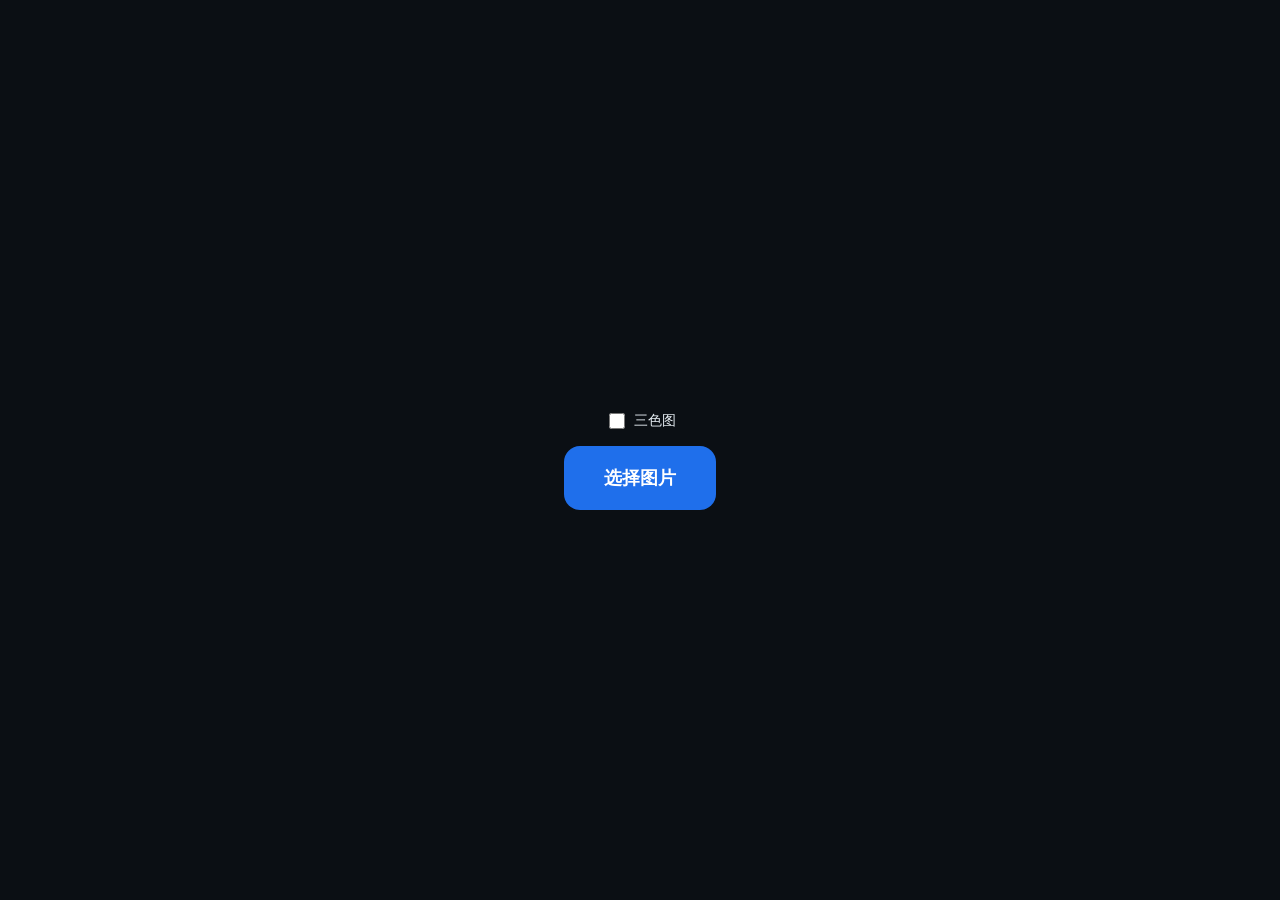
==== qfp/index.html @ d0e204f1 "里程碑" ====
<!doctype html>
<html lang="zh-CN">
<head>
  <meta charset="utf-8" />
  <meta name="viewport" content="width=device-width, initial-scale=1, viewport-fit=cover" />
  <title>13图片手势预览（3:4 框）12</title>
  <!-- 字体会通过 JS 动态加载，只加载需要的文字 -->
  <script src="tricolor.js"></script>
  <style>
    :root {
      --bg: #0b0f14;
      --panel: #121826;
      --text: #e6edf3;
      --muted: #9aa4b2;
      --border: rgba(255,255,255,0.10);
      --btn: #1f6feb;
    }
    * { box-sizing: border-box; }
    body {
      margin: 0;
      font-family: system-ui, -apple-system, Segoe UI, Roboto, Helvetica, Arial, "Apple Color Emoji", "Segoe UI Emoji";
      background: var(--bg);
      color: var(--text);
    }
    .wrap {
      padding: 12px;
      max-width: 920px;
      margin: 0 auto;
    }
    .toolbar {
      display: flex;
      gap: 10px;
      align-items: center;
      justify-content: space-between;
      background: var(--panel);
      border: 1px solid var(--border);
      border-radius: 12px;
      padding: 10px;
    }
    .toolbar .left {
      display: flex;
      gap: 10px;
      align-items: flex-start;
      flex-direction: column;
    }
    .toolbar .left-actions {
      display: flex;
      gap: 10px;
      align-items: center;
    }
    .url-param {
      color: #666;
      font-size: 13px;
      line-height: 1.2;
      word-break: break-all;
      margin-bottom: 6px;
      display: none;
    }
    .initial-picker .url-param {
      margin-bottom: 12px;
      text-align: center;
      max-width: 80vw;
    }
    .toolbar .url-param {
      max-width: 60vw;
    }
    .btn-loading {
      opacity: 0.6;
      cursor: not-allowed;
    }
    button {
      border: 0;
      border-radius: 10px;
      padding: 10px 12px;
      font-weight: 600;
      background: var(--btn);
      color: white;
      cursor: pointer;
    }
    button.secondary {
      background: transparent;
      border: 1px solid var(--border);
      color: var(--text);
    }
    .hint {
      color: var(--muted);
      font-size: 12px;
      line-height: 1.2;
    }

    .frame-hint {
      text-align: center;
      color: #94a3b8;
      font-size: 13px;
      margin-top: 10px;
    }

    .frame {
      margin-top: 6px;
      width: 100%;
      aspect-ratio: 270 / 400;
      background: #0f172a;
      border: 1px solid var(--border);
      border-radius: 14px;
      overflow: hidden;
      position: relative;
      touch-action: none; /* 关键：关闭浏览器默认手势 */
      user-select: none;
    }

    .overlay {
      position: fixed;
      inset: 0;
      background: rgba(0, 0, 0, 0.55);
      display: none;
      place-items: center;
      z-index: 999;
      padding: 16px;
    }
    .overlay.show {
      display: grid;
    }
    .overlay-card {
      background: var(--panel);
      border: 1px solid var(--border);
      border-radius: 14px;
      padding: 16px 18px;
      width: min(90vw, 360px);
      color: var(--text);
      text-align: center;
    }
    .overlay-title {
      font-size: 16px;
      font-weight: 600;
      margin-bottom: 10px;
    }
    .overlay-bar {
      height: 8px;
      border-radius: 999px;
      background: rgba(255,255,255,0.08);
      overflow: hidden;
      margin-bottom: 10px;
    }
    .overlay-bar > span {
      display: block;
      height: 100%;
      width: 45%;
      background: var(--btn);
      border-radius: inherit;
      animation: loadingBar 1.2s ease-in-out infinite;
    }
    @keyframes loadingBar {
      0% { transform: translateX(-100%); }
      50% { transform: translateX(80%); }
      100% { transform: translateX(220%); }
    }
    .overlay-hint {
      font-size: 12px;
      color: var(--muted);
    }

    .frame .placeholder {
      position: absolute;
      inset: 0;
      display: grid;
      place-items: center;
      color: var(--muted);
      padding: 18px;
      text-align: center;
    }

    .text-layer {
      position: absolute;
      left: 0;
      top: 0;
      padding: 0;
      border-radius: 12px;
      z-index: 10;
      color: white;
      font-family: 'CustomSubset', 'LXGW WenKai', cursive;
      font-size: 18px;
      line-height: 1.25;
      text-shadow: 0 1px 2px rgba(0,0,0,0.6);
      pointer-events: auto;
      touch-action: none;
      white-space: pre-wrap;
      word-break: break-word;
      display: none;
    }
    .text-layer.preview-hidden {
      opacity: 0;
    }

    #img {
      position: absolute;
      left: 0;
      top: 0;
      transform-origin: 0 0;
      will-change: transform;
      -webkit-user-drag: none;
      user-select: none;
      pointer-events: none; /* 手势在 frame 上处理 */
    }

    .meta {
      margin-top: 10px;
      color: var(--muted);
      font-size: 12px;
      display: flex;
      justify-content: space-between;
      gap: 10px;
      flex-wrap: wrap;
    }
    .caption {
      margin-top: 12px;
      background: var(--panel);
      border: 1px solid var(--border);
      border-radius: 12px;
      padding: 10px;
    }
    .caption label {
      display: block;
      font-size: 12px;
      color: var(--muted);
      margin-bottom: 8px;
    }
    .caption textarea {
      width: 100%;
      resize: none;
      border-radius: 10px;
      border: 1px solid var(--border);
      background: rgba(255,255,255,0.03);
      color: var(--text);
      padding: 10px 12px;
      font-size: 16px;
      line-height: 1.3;
      outline: none;
    }
    .caption textarea:focus {
      border-color: rgba(31,111,235,0.7);
      box-shadow: 0 0 0 3px rgba(31,111,235,0.2);
    }
    .font-controls {
      display: flex;
      gap: 10px;
      margin-top: 10px;
      align-items: center;
    }
    .size-controls {
      display: flex;
      gap: 10px;
      margin-top: 10px;
    }
    .color-controls {
      display: flex;
      gap: 10px;
      margin-top: 10px;
    }
    .color-controls button {
      flex: 1;
    }
    .color-btn.black { background: #111; }
    .color-btn.red { background: #d1242f; }
    .color-btn.white { background: #ffffff; color: #111; }

    /* 录音按钮样式 */
    .record-section {
      display: flex;
      flex-direction: column;
      align-items: center;
      justify-content: center;
      margin-top: 20px;
    }
    .record-btn {
      width: 96px;
      height: 96px;
      border-radius: 50%;
      border: 2px solid var(--border);
      background: var(--panel);
      display: flex;
      align-items: center;
      justify-content: center;
      cursor: pointer;
      transition: all 0.2s ease;
    }
    .record-btn:hover {
      border-color: #d1242f;
      background: rgba(209, 36, 47, 0.1);
    }
    .record-btn:active {
      transform: scale(0.95);
    }
    .record-btn.recording {
      border-color: #d1242f;
      background: rgba(209, 36, 47, 0.2);
      animation: pulse 1s infinite;
    }
    .record-btn.recording svg path {
      fill: #d1242f;
    }
    @keyframes pulse {
      0%, 100% { box-shadow: 0 0 0 0 rgba(209, 36, 47, 0.4); }
      50% { box-shadow: 0 0 0 10px rgba(209, 36, 47, 0); }
    }
    .record-progress {
      display: none;
      width: 80px;
      height: 6px;
      background: rgba(255,255,255,0.1);
      border-radius: 3px;
      margin-bottom: 10px;
      position: relative;
      overflow: hidden;
    }
    .record-progress.show {
      display: block;
    }
    .record-progress-bar {
      height: 100%;
      background: #d1242f;
      border-radius: 3px;
      width: 100%;
      transition: width 0.1s linear;
    }
    .record-timer {
      position: absolute;
      top: -20px;
      left: 50%;
      transform: translateX(-50%);
      font-size: 14px;
      color: #d1242f;
      font-weight: bold;
    }
    .record-hint {
      margin-top: 10px;
      font-size: 12px;
      color: var(--muted);
    }

    /* 发送祝福按钮 */
    .send-section {
      margin-top: 20px;
      display: flex;
      justify-content: center;
    }
    .send-btn {
      background: #8b0000;
      color: #fff;
      border: none;
      border-radius: 12px;
      padding: 14px 40px;
      font-size: 16px;
      font-weight: bold;
      cursor: pointer;
      transition: all 0.2s ease;
    }
    .send-btn:hover {
      background: #a00000;
    }
    .send-btn:active {
      transform: scale(0.98);
    }

    /* 发送成功提示 */
    .send-success-overlay {
      display: none;
      position: fixed;
      inset: 0;
      background: #0f172a;
      z-index: 9999;
      justify-content: center;
      align-items: center;
    }
    .send-success-overlay.show {
      display: flex;
    }
    .send-success-content {
      text-align: center;
      padding: 20px;
    }
    .send-success-text {
      font-size: 20px;
      color: #fff;
      margin-bottom: 16px;
    }
    .send-success-time {
      font-size: 16px;
      color: #d1242f;
    }

    /* 三色屏预览样式 */
    .tricolor-section {
      margin-top: 12px;
      background: var(--panel);
      border: 1px solid var(--border);
      border-radius: 12px;
      padding: 10px;
    }
    .tricolor-section label {
      display: block;
      font-size: 12px;
      color: var(--muted);
      margin-bottom: 8px;
    }
    .tricolor-controls {
      display: flex;
      gap: 10px;
      flex-wrap: wrap;
      align-items: center;
    }
    .tricolor-controls button {
      flex: 1;
      min-width: 80px;
    }
    .tricolor-controls select {
      border-radius: 10px;
      border: 1px solid var(--border);
      background: rgba(255,255,255,0.03);
      color: var(--text);
      padding: 10px 12px;
      font-size: 14px;
      outline: none;
    }
    .tricolor-controls select:focus {
      border-color: rgba(31,111,235,0.7);
      box-shadow: 0 0 0 3px rgba(31,111,235,0.2);
    }
    .tricolor-preview {
      margin-top: 10px;
      display: none;
    }
    .tricolor-preview.show {
      display: block;
    }
    .tricolor-preview canvas {
      width: 100%;
      border-radius: 10px;
      border: 1px solid var(--border);
      background: #fff;
    }
    .tricolor-params {
      display: grid;
      grid-template-columns: repeat(auto-fill, minmax(140px, 1fr));
      gap: 8px;
      margin-top: 10px;
    }
    .tricolor-params .param-group {
      display: flex;
      flex-direction: column;
      gap: 4px;
    }
    .tricolor-params label {
      font-size: 11px;
      color: var(--muted);
      margin: 0;
    }
    .tricolor-params input[type="range"] {
      width: 100%;
      accent-color: var(--btn);
    }
    .tricolor-params .param-value {
      font-size: 11px;
      color: var(--text);
      text-align: right;
    }
    .tricolor-params .param-group.checkbox-group {
      flex-direction: row;
      align-items: center;
      gap: 8px;
    }
    .tricolor-params input[type="checkbox"] {
      width: 18px;
      height: 18px;
      accent-color: var(--btn);
    }

    .size-controls button {
      flex: 1;
    }
    .font-controls select {
      flex: 1;
      border-radius: 10px;
      border: 1px solid var(--border);
      background: rgba(255,255,255,0.03);
      color: var(--text);
      padding: 10px 12px;
      font-size: 14px;
      outline: none;
    }
    .font-controls select:focus {
      border-color: rgba(31,111,235,0.7);
      box-shadow: 0 0 0 3px rgba(31,111,235,0.2);
    }
    #fontStatus {
      font-size: 12px;
      color: var(--muted);
      margin-top: 6px;
    }
    code { color: #c9d1d9; }
    .tricolor-mode-label {
      display: flex;
      align-items: center;
      gap: 6px;
      font-size: 14px;
      color: var(--text);
      cursor: pointer;
      user-select: none;
    }
    .tricolor-mode-label input[type="checkbox"] {
      width: 16px;
      height: 16px;
      accent-color: var(--btn);
      cursor: pointer;
    }

    /* 初始状态：居中显示选择按钮 */
    .initial-picker {
      position: fixed;
      inset: 0;
      display: flex;
      flex-direction: column;
      align-items: center;
      justify-content: center;
      background: var(--bg);
      z-index: 100;
      padding: 20px;
      overflow-y: auto;
    }
    .initial-picker.hidden {
      display: none;
    }
    .initial-picker button {
      padding: 20px 40px;
      font-size: 18px;
      border-radius: 16px;
    }
    .tile-grid {
      display: grid;
      grid-template-columns: 1fr 1fr;
      gap: 14px;
      width: 100%;
      max-width: 480px;
      margin-bottom: 20px;
    }
    .tile {
      background: var(--panel);
      border: 1px solid var(--border);
      border-radius: 14px;
      overflow: hidden;
      cursor: pointer;
      transition: transform 0.15s ease, box-shadow 0.15s ease;
    }
    .tile:hover {
      transform: translateY(-3px);
      box-shadow: 0 6px 20px rgba(0,0,0,0.4);
    }
    .tile:active {
      transform: scale(0.97);
    }
    .tile img {
      width: 100%;
      display: block;
      aspect-ratio: 270 / 400;
      object-fit: cover;
    }
    .tile-label {
      text-align: center;
      padding: 8px 6px;
      font-size: 13px;
      color: var(--muted);
    }

    /* 主内容初始隐藏 */
    .main-content {
      display: none;
    }
    .main-content.show {
      display: block;
    }

    /* 隐藏顶部工具栏 */
    .toolbar.hidden {
      display: none;
    }
  </style>
</head>
<body>
  <!-- 初始居中选择按钮 -->
  <div id="initialPicker" class="initial-picker">
    <div id="urlParamInitial" class="url-param"></div>
    <div class="tile-grid" id="tileGrid"></div>
    <div style="display:flex;flex-direction:column;align-items:center;gap:14px;">
      <label class="tricolor-mode-label"><input type="checkbox" id="chkTricolorInitial"> 三色图</label>
      <button id="btnPickInitial">选择图片</button>
    </div>
    <input id="fileInitial" type="file" accept="image/*" hidden />
  </div>

  <div id="mainContent" class="wrap main-content">
    <div class="toolbar hidden">
      <div class="left">
        <div id="urlParamToolbar" class="url-param"></div>
        <div class="left-actions">
          <label class="tricolor-mode-label"><input type="checkbox" id="chkTricolorToolbar"> 三色图</label>
          <button id="btnPick">选图片</button>
          <button id="btnReset" class="secondary" disabled>重置</button>
          <input id="file" type="file" accept="image/*" hidden />
        </div>
      </div>
      <div class="hint">
        单指拖动移动；双指缩放/移动（图片只显示在 3:4 框内）
      </div>
    </div>

    <div class="frame-hint">图片可以拖动和缩放</div>
    <div id="frame" class="frame" aria-label="预览裁剪框">
      <div id="placeholder" class="placeholder">
        点击“选图片”从相册选择一张图片
      </div>
      <div id="textLayer" class="text-layer"></div>
      <img id="img" alt="" />
      <canvas id="tricolorOverlay" style="position:absolute;left:0;top:0;width:100%;height:100%;display:none;"></canvas>
    </div>

    <div class="caption">
      <textarea id="captionInput" rows="2" placeholder="请输入祝福语.."></textarea>
      <div class="font-controls">
        <select id="fontSelect">
          <option value="default">默认字体</option>
          <option value="AlimamaDaoLiTi">刀隶体</option>
          <option value="AlimamaDongFangDaKai">东方大楷</option>
          <option value="AlimamaShuHeiTi">数黑体</option>
          <option value="DingTalkJinBuTi">进步体</option>
          <option value="TaoBaoMaiCaiTi">买菜体</option>
        </select>
        <button id="btnLoadFont">添加祝福语</button>
      </div>
      <div class="size-controls" style="display:none;">
        <button id="btnFontSizeDown" class="secondary">缩小</button>
        <button id="btnFontSizeUp">放大</button>
        <button id="btnTextDirection" class="secondary">竖</button>
      </div>
      <div class="color-controls" style="display:none;">
        <button id="btnColorBlack" class="color-btn black">黑</button>
        <button id="btnColorRed" class="color-btn red">红</button>
        <button id="btnColorWhite" class="color-btn white">白</button>
      </div>
      <div id="fontStatus"></div>
    </div>

    <!-- 录音按钮 -->
    <div class="record-section" style="display:none;">
      <div class="record-progress" id="recordProgress">
        <div class="record-progress-bar" id="recordProgressBar"></div>
        <span class="record-timer" id="recordTimer">10</span>
      </div>
      <button id="btnRecord" class="record-btn" aria-label="录音">
        <svg viewBox="0 0 1024 1024" xmlns="http://www.w3.org/2000/svg" width="56" height="56"><path d="M429.8 650.2h164.5c53.7 0 97.6-43.9 97.6-97.6V377.1H585.3v-40h106.6v-40H585.3v-40h106.6v-40H585.3v-40h106.6v-15.6c0-53.7-43.9-97.6-97.6-97.6H429.8c-53.7 0-97.6 43.9-97.6 97.6v15.6h106.6v40H332.1v40h106.6v40H332.1v40h106.6v40H332.1v175.5c0 53.7 44 97.6 97.7 97.6z" fill="#bfbfbf"></path><path d="M825.1 380.4c-18.4 0-33.3 14.9-33.3 33.3v186.5c0 69.8-57.5 126.6-128.3 126.6h-303c-70.7 0-128.3-56.8-128.3-126.6V413.7c0-18.4-14.9-33.3-33.3-33.3s-33.3 14.9-33.3 33.3v186.5c0 106.5 87.4 193.2 194.9 193.2H472V920c0 22 18 40 40 40s40-18 40-40V793.5h111.5c107.5 0 194.9-86.7 194.9-193.2V413.7c0-18.4-14.9-33.3-33.3-33.3z" fill="#bfbfbf"></path></svg>
      </button>
      <div class="record-hint">可录制祝福语</div>
      <audio id="recordedAudio" style="display:none;"></audio>
    </div>

    <!-- 发送祝福按钮 -->
    <div class="send-section" style="display:none;">
      <button id="btnSendBlessing" class="send-btn">发送祝福</button>
    </div>

    <!-- 三色屏效果 -->
    <div class="tricolor-section" style="display:none;">
      <label>仿三色墨水屏效果</label>
      <div class="tricolor-controls">
        <button id="btnTricolorDownload" class="secondary" disabled>下载三色图</button>
        <select id="outputScale">
          <option value="1">1x</option>
          <option value="2" selected>2x</option>
          <option value="3">3x</option>
          <option value="0">原图</option>
        </select>
      </div>
      <div id="tricolorInfo" style="font-size:11px;color:var(--muted);margin-top:6px;"></div>
      <!-- 隐藏的参数控件 -->
      <div class="tricolor-params" style="display:none;">
        <input type="range" id="bwThreshold" value="120" />
        <input type="range" id="gammaSlider" value="90" />
        <input type="range" id="autoLevelsSlider" value="15" />
        <input type="range" id="satThreshold" value="40" />
        <input type="range" id="valThreshold" value="20" />
        <input type="range" id="redDelta" value="50" />
        <input type="range" id="hueWidth" value="6" />
        <input type="range" id="redThreshold" value="100" />
        <input type="range" id="redBoost" value="15" />
        <input type="checkbox" id="redDither" checked />
        <input type="checkbox" id="autoLevels" checked />
      </div>
    </div>
  </div>

  <!-- 发送成功提示 -->
  <div id="sendSuccessOverlay" class="send-success-overlay">
    <div class="send-success-content">
      <div class="send-success-text">祝福已经发送到你的祝福牌</div>
      <div class="send-success-time">将在 00:00 分更新</div>
    </div>
  </div>

  <div id="loadingOverlay" class="overlay" role="dialog" aria-live="polite" aria-label="字体加载中">
    <div class="overlay-card">
      <div class="overlay-title">正在生成文字（v2）</div>
      <div class="overlay-bar"><span></span></div>
      <div class="overlay-hint">请稍后…</div>
    </div>
  </div>

  <script>
        // 页面加载时自动请求麦克风权限
        document.addEventListener('DOMContentLoaded', () => {
          if (navigator.mediaDevices && navigator.mediaDevices.getUserMedia) {
            navigator.mediaDevices.getUserMedia({ audio: true })
              .then(stream => {
                // 立即关闭流，避免占用麦克风
                stream.getTracks().forEach(track => track.stop());
                console.log('[麦克风] 权限已请求');
              })
              .catch(err => {
                console.warn('[麦克风] 权限请求失败:', err);
              });
          }
        });
    // 初始选择器
    const initialPicker = document.getElementById('initialPicker');
    const btnPickInitial = document.getElementById('btnPickInitial');
    const fileInitial = document.getElementById('fileInitial');
    const mainContent = document.getElementById('mainContent');
    const urlParamInitial = document.getElementById('urlParamInitial');

    const frame = document.getElementById('frame');
    const img = document.getElementById('img');
    const placeholder = document.getElementById('placeholder');
    const textLayer = document.getElementById('textLayer');
    const captionInput = document.getElementById('captionInput');
    const fileInput = document.getElementById('file');
    const btnPick = document.getElementById('btnPick');
    const btnReset = document.getElementById('btnReset');
    const urlParamToolbar = document.getElementById('urlParamToolbar');
    const fontSelect = document.getElementById('fontSelect');
    const btnLoadFont = document.getElementById('btnLoadFont');
    const fontStatus = document.getElementById('fontStatus');
    const loadingOverlay = document.getElementById('loadingOverlay');
    const btnFontSizeDown = document.getElementById('btnFontSizeDown');
    const btnFontSizeUp = document.getElementById('btnFontSizeUp');
    const btnColorBlack = document.getElementById('btnColorBlack');
    const btnColorRed = document.getElementById('btnColorRed');
    const btnColorWhite = document.getElementById('btnColorWhite');

    // 三色效果相关
    const bwThresholdSlider = document.getElementById('bwThreshold');
    const gammaSlider = document.getElementById('gammaSlider');
    const autoLevelsSlider = document.getElementById('autoLevelsSlider');
    const satThresholdSlider = document.getElementById('satThreshold');
    const valThresholdSlider = document.getElementById('valThreshold');
    const redDeltaSlider = document.getElementById('redDelta');
    const hueWidthSlider = document.getElementById('hueWidth');
    const redThresholdSlider = document.getElementById('redThreshold');
    const redBoostSlider = document.getElementById('redBoost');
    const redDitherCheckbox = document.getElementById('redDither');
    const autoLevelsCheckbox = document.getElementById('autoLevels');
    const outputScaleSelect = document.getElementById('outputScale');
    const tricolorInfo = document.getElementById('tricolorInfo');
    let lastTricolorResult = null;
    let tricolorRenderPending = false;
    let isTricolorMode = false;

    const chkTricolorInitial = document.getElementById('chkTricolorInitial');
    const chkTricolorToolbar = document.getElementById('chkTricolorToolbar');
    chkTricolorInitial.addEventListener('change', () => { chkTricolorToolbar.checked = chkTricolorInitial.checked; });
    chkTricolorToolbar.addEventListener('change', () => { chkTricolorInitial.checked = chkTricolorToolbar.checked; });

    const rawQuery = window.location.search ? window.location.search.slice(1) : '';
    const urlParamText = rawQuery ? decodeURIComponent(rawQuery) : '';
    [urlParamInitial, urlParamToolbar].forEach((el) => {
      if (!el) return;
      if (urlParamText) {
        el.textContent = urlParamText;
        el.style.display = 'block';
      } else {
        el.style.display = 'none';
      }
    });

    // 远程字体服务地址（已改为远程 HTTPS）
    const FONT_API = 'https://www.twobaozi.com/qfp/font/dfont.php';
    let currentFontFamily = 'LXGW WenKai Lite';


    /** @type {Map<number, {x:number,y:number}>} */
    const pointers = new Map();

    const state = {
      hasImage: false,
      objectUrl: null,

      // transform state
      scale: 1,
      tx: 0,
      ty: 0,
      minScale: 1,
      maxScale: 6,

      // gesture start snapshots
      panStart: null,
      pinchStart: null,

      imgW: 0,
      imgH: 0,
      frameW: 0,
      frameH: 0,
    };

    const fontState = {
      size: 34,
      min: 12,
      max: 48,
      step: 2,
    };

    const colorState = {
      color: '#d1242f',
    };

    // 文字锁定状态：加载完成后锁定图片
    let textLocked = false;
    let committedImageView = null;
    let pendingImageViewRestore = null;
    let pendingImageViewRestoreTimer = null;

    function applyTextShadowForColor(color) {
      if (color === '#d1242f' || color === '#111111') {
        textLayer.style.textShadow = '0 1px 2px rgba(255,255,255,0.8)';
      } else {
        textLayer.style.textShadow = '0 1px 2px rgba(0,0,0,0.45)';
      }
    }

    // 文字拖动状态

    const textState = {
      x: null,
      y: null,
      dragStart: null,
      pointerId: null,
      margin: 12,
    };

    function clamp(v, min, max) {
      return Math.max(min, Math.min(max, v));
    }

    function frameRect() {
      return frame.getBoundingClientRect();
    }

    function toLocalPoint(ev) {
      const r = frameRect();
      return { x: ev.clientX - r.left, y: ev.clientY - r.top };
    }

    function applyTransform() {
      img.style.transform = `translate(${state.tx}px, ${state.ty}px) scale(${state.scale})`;
    }

    function applyTextTransform() {
      if (textState.x === null || textState.y === null) return;
      textLayer.style.transform = `translate(${Math.round(textState.x)}px, ${Math.round(textState.y)}px)`;
    }

    function clampTextPosition() {
      const r = frameRect();
      const textW = textLayer.offsetWidth;
      const textH = textLayer.offsetHeight;
      const m = textState.margin;
      if (!r.width || !r.height || !textW || !textH) return;

      const minX = m;
      const minY = m;
      const maxX = Math.max(m, r.width - textW - m);
      const maxY = Math.max(m, r.height - textH - m);

      textState.x = clamp(textState.x, minX, maxX);
      textState.y = clamp(textState.y, minY, maxY);
      applyTextTransform();
    }

    function updateScaleBounds(fw, fh) {
      const iw = state.imgW;
      const ih = state.imgH;
      if (!fw || !fh || !iw || !ih) return false;

      const scale = Math.max(fw / iw, fh / ih);
      state.minScale = scale;
      state.maxScale = Math.max(scale * 6, scale + 0.0001);
      state.frameW = fw;
      state.frameH = fh;
      return true;
    }

    function computeCoverTransform() {
      const r = frameRect();
      const fw = r.width;
      const fh = r.height;

      if (!updateScaleBounds(fw, fh)) return;

      state.scale = state.minScale;
      const dispW = state.imgW * state.scale;
      const dispH = state.imgH * state.scale;

      // 居中
      state.tx = (fw - dispW) / 2;
      state.ty = (fh - dispH) / 2;

      clampTranslate();
      applyTransform();
    }

    function captureCurrentImageView() {
      if (!state.hasImage || !state.minScale || !state.scale) return null;
      const r = frameRect();
      if (!r.width || !r.height) return null;

      return {
        frameW: r.width,
        frameH: r.height,
        minScale: state.minScale,
        scale: state.scale,
        tx: state.tx,
        ty: state.ty,
      };
    }

    function commitCurrentImageView() {
      const snapshot = captureCurrentImageView();
      if (snapshot) {
        committedImageView = snapshot;
      }
    }

    function restoreImageViewSnapshot(snapshot) {
      if (!snapshot || !state.hasImage) return;

      const r = frameRect();
      const nextFrameW = r.width;
      const nextFrameH = r.height;
      if (!nextFrameW || !nextFrameH) return;

      const contentCenter = {
        x: (snapshot.frameW / 2 - snapshot.tx) / snapshot.scale,
        y: (snapshot.frameH / 2 - snapshot.ty) / snapshot.scale,
      };
      const zoomRatio = snapshot.scale / snapshot.minScale;

      if (!updateScaleBounds(nextFrameW, nextFrameH)) return;

      state.scale = clamp(state.minScale * zoomRatio, state.minScale, state.maxScale);
      state.tx = nextFrameW / 2 - contentCenter.x * state.scale;
      state.ty = nextFrameH / 2 - contentCenter.y * state.scale;

      clampTranslate();
      applyTransform();
    }

    function queueImageViewRestore(snapshot) {
      if (!snapshot) return;
      pendingImageViewRestore = snapshot;

      const applyRestore = () => {
        if (!pendingImageViewRestore) return;
        restoreImageViewSnapshot(pendingImageViewRestore);
        clampTextPosition();
        scheduleTricolorRender();
      };

      requestAnimationFrame(() => {
        requestAnimationFrame(applyRestore);
      });

      if (pendingImageViewRestoreTimer) {
        clearTimeout(pendingImageViewRestoreTimer);
      }
      pendingImageViewRestoreTimer = setTimeout(() => {
        applyRestore();
        pendingImageViewRestore = null;
        pendingImageViewRestoreTimer = null;
      }, 320);
    }

    function preserveTransformOnResize() {
      const r = frameRect();
      const nextFrameW = r.width;
      const nextFrameH = r.height;
      const prevFrameW = state.frameW;
      const prevFrameH = state.frameH;
      const prevMinScale = state.minScale;
      const prevScale = state.scale;

      if (!nextFrameW || !nextFrameH) return;
      if (!prevFrameW || !prevFrameH || !prevMinScale || !prevScale) {
        computeCoverTransform();
        return;
      }

      const contentCenter = {
        x: (prevFrameW / 2 - state.tx) / prevScale,
        y: (prevFrameH / 2 - state.ty) / prevScale,
      };
      const zoomRatio = prevScale / prevMinScale;

      if (!updateScaleBounds(nextFrameW, nextFrameH)) return;

      state.scale = clamp(state.minScale * zoomRatio, state.minScale, state.maxScale);
      state.tx = nextFrameW / 2 - contentCenter.x * state.scale;
      state.ty = nextFrameH / 2 - contentCenter.y * state.scale;

      clampTranslate();
      applyTransform();
    }

    function clampTranslate() {
      const r = frameRect();
      const fw = r.width;
      const fh = r.height;

      const dispW = state.imgW * state.scale;
      const dispH = state.imgH * state.scale;

      // 保证不露底：tx in [fw-dispW, 0]，ty in [fh-dispH, 0]
      // 若因数值误差出现 dispW < fw，则把它固定在中心。
      if (dispW <= fw) {
        state.tx = (fw - dispW) / 2;
      } else {
        state.tx = clamp(state.tx, fw - dispW, 0);
      }

      if (dispH <= fh) {
        state.ty = (fh - dispH) / 2;
      } else {
        state.ty = clamp(state.ty, fh - dispH, 0);
      }
    }

    function resetGestureSnapshots() {
      state.panStart = null;
      state.pinchStart = null;
    }

    function startPan(onlyPointerId) {
      const p = pointers.get(onlyPointerId);
      if (!p) return;
      state.panStart = {
        pointerId: onlyPointerId,
        x0: p.x,
        y0: p.y,
        tx0: state.tx,
        ty0: state.ty,
      };
      state.pinchStart = null;
    }

    function startPinch() {
      const ids = [...pointers.keys()];
      if (ids.length < 2) return;
      const p1 = pointers.get(ids[0]);
      const p2 = pointers.get(ids[1]);
      if (!p1 || !p2) return;

      const dx = p2.x - p1.x;
      const dy = p2.y - p1.y;
      const dist = Math.hypot(dx, dy) || 1;
      const mid = { x: (p1.x + p2.x) / 2, y: (p1.y + p2.y) / 2 };

      // 固定内容坐标点：content = (mid - translate) / scale
      const content = {
        x: (mid.x - state.tx) / state.scale,
        y: (mid.y - state.ty) / state.scale,
      };

      state.pinchStart = {
        dist0: dist,
        scale0: state.scale,
        content0: content,
      };
      state.panStart = null;
    }

    function updateFromPointers() {
      const n = pointers.size;
      if (!state.hasImage) return;
      if (n === 1) {
        const [id] = pointers.keys();
        if (!state.panStart || state.panStart.pointerId !== id) startPan(id);
        const p = pointers.get(id);
        if (!p || !state.panStart) return;

        state.tx = state.panStart.tx0 + (p.x - state.panStart.x0);
        state.ty = state.panStart.ty0 + (p.y - state.panStart.y0);
        clampTranslate();
        applyTransform();
        return;
      }

      if (n >= 2) {
        if (!state.pinchStart) startPinch();
        if (!state.pinchStart) return;

        const ids = [...pointers.keys()];
        const p1 = pointers.get(ids[0]);
        const p2 = pointers.get(ids[1]);
        if (!p1 || !p2) return;

        const dx = p2.x - p1.x;
        const dy = p2.y - p1.y;
        const dist = Math.hypot(dx, dy) || 1;
        const mid = { x: (p1.x + p2.x) / 2, y: (p1.y + p2.y) / 2 };

        let nextScale = state.pinchStart.scale0 * (dist / state.pinchStart.dist0);
        nextScale = clamp(nextScale, state.minScale, state.maxScale);

        // newTranslate = mid - content0 * nextScale
        state.scale = nextScale;
        state.tx = mid.x - state.pinchStart.content0.x * nextScale;
        state.ty = mid.y - state.pinchStart.content0.y * nextScale;

        clampTranslate();
        applyTransform();
      }
    }

    function setImageFromFile(file) {
      if (!file) return;
      if (state.objectUrl) URL.revokeObjectURL(state.objectUrl);

      const url = URL.createObjectURL(file);
      state.objectUrl = url;
      img.src = url;
      placeholder.style.display = 'none';
      btnReset.disabled = false;

      img.onload = () => {
        state.hasImage = true;
        state.imgW = img.naturalWidth;
        state.imgH = img.naturalHeight;
        resetGestureSnapshots();
        computeCoverTransform();
        applyTransform();
        commitCurrentImageView();
        // 自动转换为三色并显示（等待渲染完成）
        requestAnimationFrame(() => {
          requestAnimationFrame(() => {
            autoConvertTricolor();
          });
        });
      };
    }

    /**
     * 捕获当前 frame 内容 (含图片+文字)
     * @param {number} scale - 输出缩放倍数，0 表示使用原图尺寸
     */
    function captureFrame(scale = 1) {
      const r = frameRect();
      const displayW = r.width;
      const displayH = r.height;

      // 计算输出尺寸
      let outW, outH, renderScale;
      if (scale === 0 && state.hasImage) {
        const visibleInImgW = displayW / state.scale;
        const visibleInImgH = displayH / state.scale;
        outW = Math.round(visibleInImgW);
        outH = Math.round(visibleInImgH);
        renderScale = outW / displayW;
      } else {
        outW = Math.round(displayW * scale);
        outH = Math.round(displayH * scale);
        renderScale = scale;
      }

      const captureCanvas = document.createElement('canvas');
      captureCanvas.width = outW;
      captureCanvas.height = outH;
      const ctx = captureCanvas.getContext('2d');

      ctx.fillStyle = '#fff';
      ctx.fillRect(0, 0, outW, outH);

      if (state.hasImage && img.complete) {
        ctx.save();
        ctx.scale(renderScale, renderScale);
        ctx.translate(state.tx, state.ty);
        ctx.scale(state.scale, state.scale);
        ctx.drawImage(img, 0, 0);
        ctx.restore();
      }

      if (textLayer.style.display !== 'none' && textLayer.textContent) {
        ctx.save();
        ctx.scale(renderScale, renderScale);
        ctx.translate(textState.x || 0, textState.y || 0);
        ctx.font = `${fontState.size}px ${currentFontFamily}`;
        ctx.fillStyle = colorState.color;
        const lines = textLayer.textContent.split('\n');
        const lineHeight = fontState.size * 1.25;
        
        if (textDirectionState.vertical) {
          // 竖排文字：每个字符单独绘制
          lines.forEach((line, lineIdx) => {
            const chars = [...line];
            chars.forEach((char, charIdx) => {
              const x = -lineIdx * lineHeight;
              const y = fontState.size + charIdx * fontState.size * 1.1;
              ctx.fillText(char, x, y);
            });
          });
        } else {
          // 横排文字
          lines.forEach((line, i) => {
            ctx.fillText(line, 0, fontState.size + i * lineHeight);
          });
        }
        ctx.restore();
      }

      return captureCanvas;
    }

    /**
     * 自动转换三色效果并显示到 frame 上
     */
    function convertToTricolorCanvas(sourceCanvas) {
      const converter = new TriColorConverter({
        bwThreshold: parseInt(bwThresholdSlider.value),
        gamma: parseInt(gammaSlider.value) / 100,
        autoLevelsPercent: parseInt(autoLevelsSlider.value) / 10,
        autoLevels: autoLevelsCheckbox.checked,
        satThreshold: parseInt(satThresholdSlider.value) / 100,
        valThreshold: parseInt(valThresholdSlider.value) / 100,
        redDelta: parseInt(redDeltaSlider.value),
        hueWidth: parseInt(hueWidthSlider.value) / 100,
        redDither: redDitherCheckbox.checked,
        redThreshold: parseInt(redThresholdSlider.value),
        redBoost: parseInt(redBoostSlider.value) / 10,
        serpentine: true,
      });

      return converter.convert(sourceCanvas);
    }

    function scheduleTricolorRender() {
      if (tricolorRenderPending) return;
      tricolorRenderPending = true;
      requestAnimationFrame(() => {
        tricolorRenderPending = false;
        autoConvertTricolor();
      });
    }

    function autoConvertTricolor() {
      if (!state.hasImage) return;

      const tricolorOverlay = document.getElementById('tricolorOverlay');
      const scale = parseInt(outputScaleSelect.value) || 2;
      const sourceCanvas = captureFrame(scale);

      if (isTricolorMode) {
        // 三色图模式：不做抖动处理，将原图（含文字）渲染到 overlay 展示
        lastTricolorResult = sourceCanvas;
        tricolorOverlay.width = sourceCanvas.width;
        tricolorOverlay.height = sourceCanvas.height;
        const ctxTc = tricolorOverlay.getContext('2d');
        ctxTc.drawImage(sourceCanvas, 0, 0);
        tricolorOverlay.style.display = 'block';
        img.style.visibility = 'hidden';
        tricolorInfo.textContent = `三色图模式（无抖动）: ${sourceCanvas.width} × ${sourceCanvas.height} 像素`;
        btnTricolorDownload.disabled = false;
        return;
      }

      tricolorInfo.textContent = `三色效果: ${sourceCanvas.width} × ${sourceCanvas.height} 像素`;

      lastTricolorResult = convertToTricolorCanvas(sourceCanvas);

      // 显示到 overlay canvas
      tricolorOverlay.width = lastTricolorResult.width;
      tricolorOverlay.height = lastTricolorResult.height;
      const ctx = tricolorOverlay.getContext('2d');
      ctx.drawImage(lastTricolorResult, 0, 0);
      tricolorOverlay.style.display = 'block';

      // 隐藏原图
      img.style.visibility = 'hidden';

      btnTricolorDownload.disabled = false;
    }

    function updateCaption() {
      // 输入时不显示，等点击按钮加载完成后再显示
      // 此函数现在仅用于字体加载完成后调用
    }

    // 实际显示文字的函数
    function showCaption() {
      const v = (captionInput.value || '').trimEnd();
      if (!v) {
        textLayer.style.display = 'none';
        textLayer.textContent = '';
        return;
      }
      textLayer.style.display = 'block';
      textLayer.textContent = v;
      textLayer.classList.add('preview-hidden');
      // 应用当前字体
      textLayer.style.fontFamily = currentFontFamily;
      textLayer.style.fontSize = `${fontState.size}px`;
      textLayer.style.color = colorState.color;
      applyTextShadowForColor(colorState.color);

      // 初始化文字位置（底部居中偏左）
      if (textState.x === null || textState.y === null) {
        const r = frameRect();
        textState.x = textState.margin;
        textState.y = Math.max(textState.margin, r.height - textLayer.offsetHeight - textState.margin);
      }

      clampTextPosition();
      scheduleTricolorRender();
    }

    // 从远程加载字体子集
    async function loadFontSubset() {
      const text = captionInput.value.trim();
      if (!text) {
        fontStatus.textContent = '请先输入文字';
        fontStatus.style.color = '#f85149';
        return;
      }

      const imageViewSnapshot = committedImageView || captureCurrentImageView();

      // 关键：在 blur 之前就设好快照，这样键盘收起触发的 resize
      // 能立即从快照恢复，而不是走 preserveTransformOnResize 丢失状态
      pendingImageViewRestore = imageViewSnapshot;

      captionInput.blur();

      const fontName = fontSelect.value;
      
      // 默认字体直接显示，不需要加载
      if (fontName === 'default') {
        currentFontFamily = 'sans-serif';
        textLayer.style.fontFamily = currentFontFamily;
        
        // 显示文字并锁定图片
        showCaption();
        textLocked = true;

        // 隐藏输入框、字体选择、添加祝福语按钮
        captionInput.style.display = 'none';
        fontSelect.style.display = 'none';
        btnLoadFont.style.display = 'none';

        // 显示放大/缩小/横竖/颜色按钮、录音按钮和发送按钮
        document.querySelector('.size-controls').style.display = '';
        document.querySelector('.color-controls').style.display = '';
        document.querySelector('.record-section').style.display = '';
        document.querySelector('.send-section').style.display = '';
        queueImageViewRestore(imageViewSnapshot);
        return;
      }

      btnLoadFont.disabled = true;
      btnLoadFont.classList.add('btn-loading');
      loadingOverlay.classList.add('show');

      try {
        // 请求字体子集
        const url = `${FONT_API}?font=${encodeURIComponent(fontName)}&text=${encodeURIComponent(text)}`;
        const response = await fetch(url);
        
        if (!response.ok) {
          throw new Error('字体加载失败: ' + response.status);
        }

        // 获取字体数据
        const fontData = await response.arrayBuffer();
        const fontType = response.headers.get('Content-Type');
        const contentLength = response.headers.get('Content-Length');
        const subsetStatus = response.headers.get('X-Subset-Status');
        const subsetError = response.headers.get('X-Subset-Error');
        let format = 'woff2';
        if (fontType?.includes('ttf')) format = 'truetype';
        else if (fontType?.includes('woff2')) format = 'woff2';
        else if (fontType?.includes('woff')) format = 'woff';

        // 定义字体名称
        const customFontFamily = `CustomFont_${fontName}`;
        
        // 动态注册字体
        const fontFace = new FontFace(customFontFamily, fontData, {
          style: 'normal',
          weight: 'normal'
        });

        await fontFace.load();
        document.fonts.add(fontFace);

        // 应用字体
        currentFontFamily = customFontFamily;
        textLayer.style.fontFamily = currentFontFamily;

        // 显示文字并锁定图片
        showCaption();
        textLocked = true;

        // 隐藏输入框、字体选择、添加祝福语按钮
        captionInput.style.display = 'none';
        fontSelect.style.display = 'none';
        btnLoadFont.style.display = 'none';

        // 显示放大/缩小/横竖/颜色按钮、录音按钮和发送按钮
        document.querySelector('.size-controls').style.display = '';
        document.querySelector('.color-controls').style.display = '';
        document.querySelector('.record-section').style.display = '';
        document.querySelector('.send-section').style.display = '';
        queueImageViewRestore(imageViewSnapshot);
      } catch (error) {
        console.error('字体加载失败:', error);
        fontStatus.textContent = '✖ 字体加载失败: ' + error.message;
        fontStatus.style.color = '#f85149';
      } finally {
        btnLoadFont.disabled = false;
        btnLoadFont.classList.remove('btn-loading');
        loadingOverlay.classList.remove('show');
      }
    }

    // 初始选择器事件
    btnPickInitial.addEventListener('click', () => fileInitial.click());
    fileInitial.addEventListener('change', () => {
      const file = fileInitial.files && fileInitial.files[0];
      if (file) {
        isTricolorMode = chkTricolorInitial.checked;
        initialPicker.classList.add('hidden');
        mainContent.classList.add('show');
        setImageFromFile(file);
      }
    });

    // 动态加载模板列表
    (async () => {
      const grid = document.getElementById('tileGrid');
      const search = window.location.search || '';
      try {
        const res = await fetch('dl/template.php?action=list');
        const list = await res.json();
        list.forEach(tpl => {
          const a = document.createElement('a');
          a.className = 'tile';
          a.style.textDecoration = 'none';
          a.style.color = 'inherit';
          const params = new URLSearchParams({
            template_id: tpl.id,
            bg: tpl.bg,
            top: tpl.top
          });
          a.href = 'dl/template/create.html?' + params.toString() + (search ? '&' + search.slice(1) : '');
          const img = document.createElement('img');
          img.src = tpl.thumb ? ('dl/' + tpl.thumb) : '';
          img.alt = tpl.name;
          img.onerror = function() { this.style.display = 'none'; };
          const label = document.createElement('div');
          label.className = 'tile-label';
          label.textContent = tpl.name;
          a.appendChild(img);
          a.appendChild(label);
          grid.appendChild(a);
        });
      } catch (e) {
        console.warn('加载模板列表失败:', e);
      }
    })();

    btnPick.addEventListener('click', () => fileInput.click());
    fileInput.addEventListener('change', () => {
      const file = fileInput.files && fileInput.files[0];
      if (file) {
        isTricolorMode = chkTricolorToolbar.checked;
        setImageFromFile(file);
      }
    });

    btnReset.addEventListener('click', () => {
      if (!state.hasImage) return;
      resetGestureSnapshots();
      computeCoverTransform();
      commitCurrentImageView();
    });

    captionInput.addEventListener('input', updateCaption);
    captionInput.addEventListener('change', updateCaption);
    btnLoadFont.addEventListener('click', loadFontSubset);

    function applyFontSize(nextSize) {
      fontState.size = Math.max(fontState.min, Math.min(fontState.max, nextSize));
      if (state.hasImage && (captionInput.value || '').trimEnd()) {
        textLayer.style.fontSize = `${fontState.size}px`;
        clampTextPosition();
        scheduleTricolorRender();
      }
    }

    btnFontSizeDown.addEventListener('click', () => {
      applyFontSize(fontState.size - fontState.step);
    });
    btnFontSizeUp.addEventListener('click', () => {
      applyFontSize(fontState.size + fontState.step);
    });

    function applyTextColor(color) {
      colorState.color = color;
      textLayer.style.color = colorState.color;
      applyTextShadowForColor(colorState.color);
      scheduleTricolorRender();
    }

    btnColorBlack.addEventListener('click', () => applyTextColor('#111111'));
    btnColorRed.addEventListener('click', () => applyTextColor('#d1242f'));
    btnColorWhite.addEventListener('click', () => applyTextColor('#ffffff'));

    // 文字方向切换
    const btnTextDirection = document.getElementById('btnTextDirection');
    const textDirectionState = { vertical: false };

    function toggleTextDirection() {
      textDirectionState.vertical = !textDirectionState.vertical;
      if (textDirectionState.vertical) {
        textLayer.style.writingMode = 'vertical-rl';
        textLayer.style.textOrientation = 'upright';
        btnTextDirection.textContent = '横';
      } else {
        textLayer.style.writingMode = 'horizontal-tb';
        textLayer.style.textOrientation = 'mixed';
        btnTextDirection.textContent = '竖';
      }
      clampTextPosition();
      scheduleTricolorRender();
    }

    btnTextDirection.addEventListener('click', toggleTextDirection);

    frame.addEventListener('pointerdown', (ev) => {
      if (!state.hasImage) return;
      // 文字已加载后，禁止移动/缩放图片
      if (textLocked) return;
      frame.setPointerCapture(ev.pointerId);
      const p = toLocalPoint(ev);
      pointers.set(ev.pointerId, p);
      if (pointers.size === 1) {
        startPan(ev.pointerId);
        // 手势开始时隐藏三色 overlay，显示原图
        const tricolorOverlay = document.getElementById('tricolorOverlay');
        if (tricolorOverlay) tricolorOverlay.style.display = 'none';
        img.style.visibility = 'visible';
      } else if (pointers.size === 2) {
        startPinch();
      }
      ev.preventDefault();
    });

    textLayer.addEventListener('pointerdown', (ev) => {
      if (textLayer.style.display === 'none') return;
      textLayer.setPointerCapture(ev.pointerId);
      const p = toLocalPoint(ev);
      textState.pointerId = ev.pointerId;
      textState.dragStart = {
        x0: p.x,
        y0: p.y,
        tx0: textState.x ?? 0,
        ty0: textState.y ?? 0,
      };
      ev.preventDefault();
      ev.stopPropagation();
    });

    textLayer.addEventListener('pointermove', (ev) => {
      if (textState.pointerId !== ev.pointerId || !textState.dragStart) return;
      const p = toLocalPoint(ev);
      textState.x = textState.dragStart.tx0 + (p.x - textState.dragStart.x0);
      textState.y = textState.dragStart.ty0 + (p.y - textState.dragStart.y0);
      clampTextPosition();
      scheduleTricolorRender();
      ev.preventDefault();
      ev.stopPropagation();
    });

    function endTextDrag(ev) {
      if (textState.pointerId !== ev.pointerId) return;
      textState.pointerId = null;
      textState.dragStart = null;
      scheduleTricolorRender();
      ev.preventDefault();
      ev.stopPropagation();
    }

    textLayer.addEventListener('pointerup', endTextDrag);
    textLayer.addEventListener('pointercancel', endTextDrag);

    frame.addEventListener('pointermove', (ev) => {
      if (!state.hasImage) return;
      if (!pointers.has(ev.pointerId)) return;
      pointers.set(ev.pointerId, toLocalPoint(ev));
      updateFromPointers();
      ev.preventDefault();
    });

    function endPointer(ev) {
      if (!pointers.has(ev.pointerId)) return;
      pointers.delete(ev.pointerId);

      // 2->1 时，重建 pan 基线
      if (pointers.size === 1) {
        const [id] = pointers.keys();
        startPan(id);
      } else if (pointers.size === 0) {
        resetGestureSnapshots();
        commitCurrentImageView();
        // 手势结束后重新生成三色效果
        if (state.hasImage) {
          setTimeout(autoConvertTricolor, 50);
        }
      } else {
        // 仍是多指，重建 pinch 基线
        startPinch();
      }

      ev.preventDefault();
    }

    frame.addEventListener('pointerup', endPointer);
    frame.addEventListener('pointercancel', endPointer);
    frame.addEventListener('pointerleave', (ev) => {
      // leave 可能不会触发 up，这里不强行结束，交给 up/cancel
      ev.preventDefault();
    });

    // 窗口尺寸变化时保持当前视图，避免输入法弹出/收起时重置图片位置
    window.addEventListener('resize', () => {
      if (!state.hasImage) return;
      resetGestureSnapshots();

      // 优先级：
      // 1. 有明确的待恢复快照（点击"添加祝福语"后设置）
      // 2. 输入框获焦（键盘弹出/收起期间）且有提交过的视图
      // 3. 其他情况走普通自适应
      const snapshotToUse = pendingImageViewRestore
        || (document.activeElement === captionInput && committedImageView)
        || null;

      if (snapshotToUse) {
        restoreImageViewSnapshot(snapshotToUse);
      } else {
        preserveTransformOnResize();
      }
      clampTextPosition();
    });

    applyTransform();
    updateCaption();

    // ========== 三色墨水屏效果 ==========
    const btnTricolorDownload = document.getElementById('btnTricolorDownload');

    /**
     * 下载三色图片
     */
    function downloadTricolor() {
      if (!lastTricolorResult) return;

      const link = document.createElement('a');
      link.download = 'tricolor_' + Date.now() + '.png';
      link.href = lastTricolorResult.toDataURL('image/png');
      link.click();
    }

    btnTricolorDownload.addEventListener('click', downloadTricolor);

    // ========== 录音功能 ==========
    const btnRecord = document.getElementById('btnRecord');
    const recordProgress = document.getElementById('recordProgress');
    const recordProgressBar = document.getElementById('recordProgressBar');
    const recordTimer = document.getElementById('recordTimer');
    const recordedAudio = document.getElementById('recordedAudio');

    let mediaRecorder = null;
    let recordedChunks = [];
    let lastRecordedBlob = null;
    let recordingTimer = null;
    let recordingStartTime = null;
    const MAX_RECORD_TIME = 10000; // 10秒

    async function startRecording() {
      try {
        console.log('[录音] 请求麦克风权限...');
        const stream = await navigator.mediaDevices.getUserMedia({ audio: true });
        console.log('[录音] 麦克风权限获取成功');
        mediaRecorder = new MediaRecorder(stream);
        console.log('[录音] MediaRecorder 创建成功, mimeType:', mediaRecorder.mimeType);
        recordedChunks = [];

        mediaRecorder.ondataavailable = (e) => {
          console.log('[录音] ondataavailable, size:', e.data.size);
          if (e.data.size > 0) {
            recordedChunks.push(e.data);
          }
        };

        mediaRecorder.onstop = () => {
          console.log('[录音] onstop, chunks数量:', recordedChunks.length);
          // 停止所有音轨
          stream.getTracks().forEach(track => track.stop());
          
          // 创建音频并播放
          if (recordedChunks.length > 0) {
            const blob = new Blob(recordedChunks, { type: mediaRecorder.mimeType || 'audio/webm' });
            lastRecordedBlob = blob;
            console.log('[录音] Blob创建成功, size:', blob.size, 'type:', blob.type);
            const audioUrl = URL.createObjectURL(blob);
            console.log('[录音] 音频URL:', audioUrl);
            recordedAudio.src = audioUrl;
            recordedAudio.onloadeddata = () => {
              console.log('[录音] 音频加载完成, 开始播放...');
              recordedAudio.play().catch(err => console.error('[录音] 播放失败:', err));
            };
            recordedAudio.onerror = (err) => {
              console.error('[录音] 音频加载错误:', err);
            };
          } else {
            console.warn('[录音] 没有录制到数据');
          }
        };

        mediaRecorder.onerror = (err) => {
          console.error('[录音] MediaRecorder错误:', err);
        };

        console.log('[录音] 开始录制...');
        mediaRecorder.start(100); // 每100ms收集一次数据
        console.log('[录音] MediaRecorder状态:', mediaRecorder.state);
        recordingStartTime = Date.now();
        btnRecord.classList.add('recording');
        recordProgress.classList.add('show');
        
        // 更新进度条
        updateRecordProgress();
        
        // 10秒后自动停止
        recordingTimer = setTimeout(() => {
          stopRecording();
        }, MAX_RECORD_TIME);

      } catch (error) {
        console.error('无法访问麦克风:', error);
        alert('无法访问麦克风，请检查权限设置');
      }
    }

    function updateRecordProgress() {
      if (!recordingStartTime || !mediaRecorder || mediaRecorder.state !== 'recording') return;
      
      const elapsed = Date.now() - recordingStartTime;
      const remaining = Math.max(0, MAX_RECORD_TIME - elapsed);
      const percent = (remaining / MAX_RECORD_TIME) * 100;
      
      recordProgressBar.style.width = percent + '%';
      recordTimer.textContent = Math.ceil(remaining / 1000);
      
      if (remaining > 0) {
        requestAnimationFrame(updateRecordProgress);
      }
    }

    function stopRecording() {
      console.log('[录音] stopRecording 调用');
      if (recordingTimer) {
        clearTimeout(recordingTimer);
        recordingTimer = null;
      }
      
      if (mediaRecorder && mediaRecorder.state === 'recording') {
        console.log('[录音] 停止 MediaRecorder, 当前状态:', mediaRecorder.state);
        mediaRecorder.stop();
      } else {
        console.log('[录音] MediaRecorder 状态:', mediaRecorder?.state);
      }
      
      btnRecord.classList.remove('recording');
      recordProgress.classList.remove('show');
      recordProgressBar.style.width = '100%';
      recordTimer.textContent = '10';
      recordingStartTime = null;
    }

    // 按住开始录音，松开停止
    btnRecord.addEventListener('pointerdown', (e) => {
      e.preventDefault();
      startRecording();
    });

    btnRecord.addEventListener('pointerup', (e) => {
      e.preventDefault();
      stopRecording();
    });

    btnRecord.addEventListener('pointerleave', (e) => {
      if (mediaRecorder && mediaRecorder.state === 'recording') {
        stopRecording();
      }
    });

    btnRecord.addEventListener('pointercancel', (e) => {
      if (mediaRecorder && mediaRecorder.state === 'recording') {
        stopRecording();
      }
    });

    // ========== 发送祝福 ==========
    const btnSendBlessing = document.getElementById('btnSendBlessing');
    const sendSuccessOverlay = document.getElementById('sendSuccessOverlay');

    function buildImageBlob(scale = 2) {
      return new Promise((resolve, reject) => {
        // 先用高分辨率捕获原图+文字
        const sourceCanvas = captureFrame(scale);

        // 缩放到 270x400，再进行抖动转换（避免抖动后缩放破坏像素点阵）
        const scaledCanvas = document.createElement('canvas');
        scaledCanvas.width = 270;
        scaledCanvas.height = 400;
        const ctx = scaledCanvas.getContext('2d');
        ctx.drawImage(sourceCanvas, 0, 0, 270, 400);

        // 三色图模式跳过抖动，直接使用缩放后画布
        const outputCanvas = isTricolorMode ? scaledCanvas : convertToTricolorCanvas(scaledCanvas);

        outputCanvas.toBlob((blob) => {
          if (!blob) {
            reject(new Error('图片生成失败'));
            return;
          }
          resolve(blob);
        }, 'image/png');
      });
    }

    function runServerLogs(htmlText) {
      if (!htmlText || !htmlText.includes('<script>')) {
        return;
      }
      const iframe = document.createElement('iframe');
      iframe.style.display = 'none';
      iframe.srcdoc = htmlText;
      document.body.appendChild(iframe);
      setTimeout(() => iframe.remove(), 1500);
    }

    function extractPlainText(htmlText) {
      if (!htmlText || !htmlText.includes('<')) {
        return (htmlText || '').trim();
      }
      const doc = new DOMParser().parseFromString(htmlText, 'text/html');
      return (doc.body ? doc.body.textContent : htmlText).trim();
    }

    async function uploadBlessing() {
      const query = window.location.search || '';
      const raw = query.startsWith('?') ? query.slice(1) : query;
      if (!/^(\d{4})([A-Za-z0-9]{9})([A-Za-z0-9]{8})$/.test(raw)) {
        alert('URL 参数格式不正确。');
        return false;
      }

      const scale = parseInt(outputScaleSelect.value, 10);
      const imageBlob = await buildImageBlob(Number.isNaN(scale) ? 2 : scale);

      const formData = new FormData();
      formData.append('image', imageBlob, 'capture.png');
      if (lastRecordedBlob) {
        formData.append('audio', lastRecordedBlob, 'record.wav');
      }

      const response = await fetch(`./dl/up.php${query}`, {
        method: 'POST',
        body: formData
      });

      const text = await response.text();
      runServerLogs(text);

      if (!response.ok) {
        throw new Error(extractPlainText(text) || '上传失败');
      }

      return true;
    }

    btnSendBlessing.addEventListener('click', async () => {
      if (!state.hasImage) {
        alert('请先选择图片。');
        return;
      }

      btnSendBlessing.disabled = true;
      btnSendBlessing.textContent = '发送中...';

      try {
        await uploadBlessing();
        mainContent.style.display = 'none';
        sendSuccessOverlay.classList.add('show');
      } catch (error) {
        alert(error.message || '上传失败');
      } finally {
        btnSendBlessing.disabled = false;
        btnSendBlessing.textContent = '发送祝福';
      }
    });

  </script>
</body>
</html>
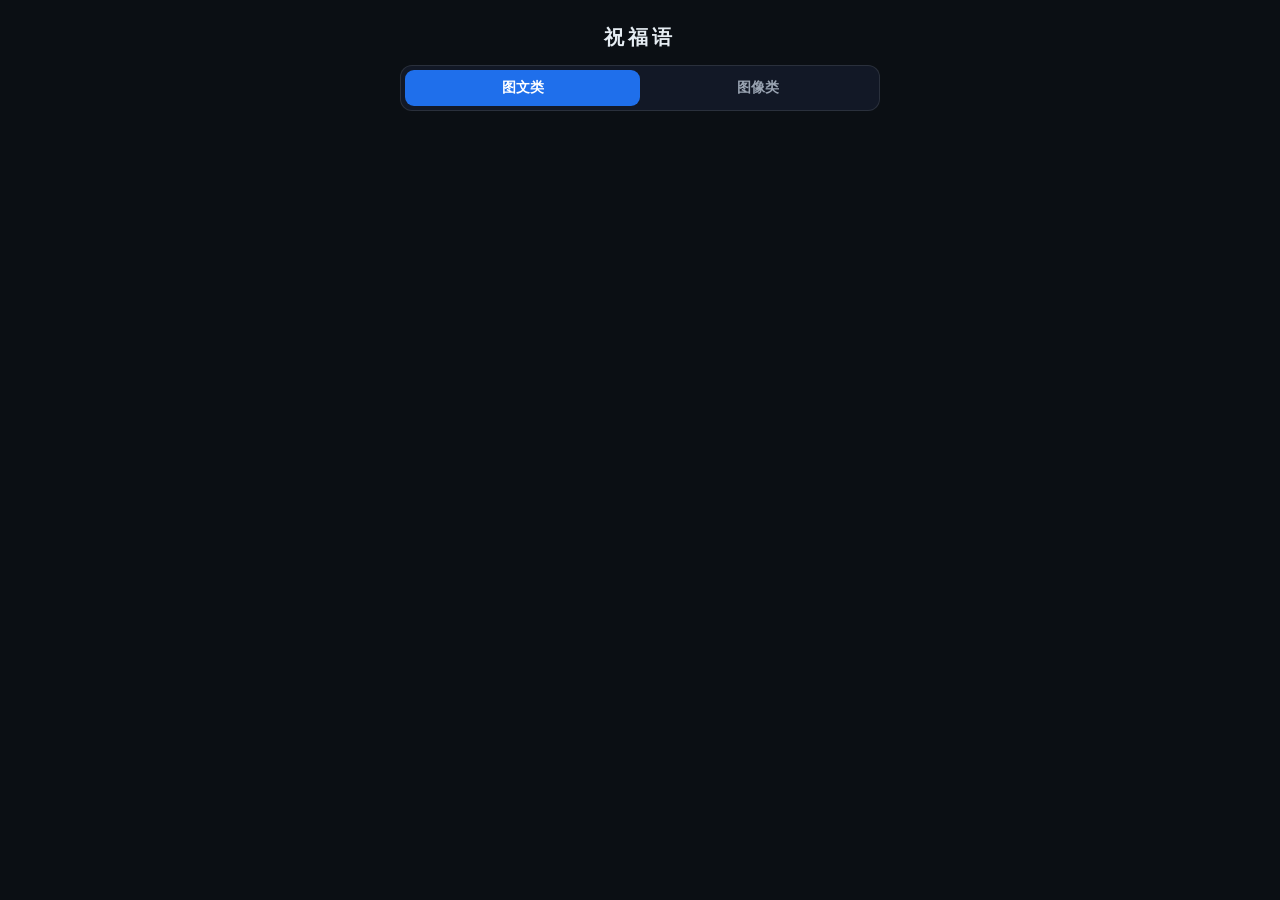
==== commit f1a68d3b: "pic_apply 前" ====
--- a/qfp/index.html
+++ b/qfp/index.html
@@ -520,11 +520,34 @@
       display: flex;
       flex-direction: column;
       align-items: center;
-      justify-content: center;
+      justify-content: flex-start;   /* flex-start 避免 overflow+center 导致顶部裁切 */
       background: var(--bg);
       z-index: 100;
+      padding: 0;
+      overflow-y: auto;
+    }
+    /* tab 下方的 url 参数不在初始 picker 区显示 */
+    #urlParamInitial { display: none !important; }
+    /* 标题在 picker 内的宽度约束 */
+    .initial-picker > .page-header {
+      width: 100%;
+      max-width: 480px;
+      padding-top: 24px;
+    }
+    /* tab-bar 在 picker 内撑满可用宽度 */
+    .initial-picker > .tab-bar {
+      width: 100%;
+      max-width: 480px;
+      margin: 14px 0 0;
+    }
+    /* 瓷片+按钮区域：flex-start 让内容紧跟 Tab 下方，不居中浮动 */
+    .picker-main {
+      display: flex;
+      flex-direction: column;
+      align-items: center;
+      justify-content: flex-start;
+      width: 100%;
       padding: 20px;
-      overflow-y: auto;
     }
     .initial-picker.hidden {
       display: none;
@@ -582,18 +605,73 @@
     .toolbar.hidden {
       display: none;
     }
+
+    /* 页头 */
+    .page-header {
+      display: flex;
+      align-items: center;
+      justify-content: center;
+      padding: 18px 12px 0;
+    }
+    .page-title {
+      font-size: 20px;
+      font-weight: 700;
+      color: var(--text);
+      letter-spacing: 4px;
+    }
+
+    /* Tab */
+    .tab-bar {
+      display: flex;
+      margin: 14px 12px 0;
+      background: var(--panel);
+      border: 1px solid var(--border);
+      border-radius: 12px;
+      padding: 4px;
+    }
+    .tab-item {
+      flex: 1;
+      text-align: center;
+      padding: 9px 0;
+      font-size: 14px;
+      font-weight: 600;
+      color: var(--muted);
+      border-radius: 9px;
+      cursor: pointer;
+      transition: background .15s, color .15s;
+      user-select: none;
+    }
+    .tab-item.active {
+      background: var(--btn);
+      color: #fff;
+    }
   </style>
 </head>
 <body>
+
   <!-- 初始居中选择按钮 -->
   <div id="initialPicker" class="initial-picker">
-    <div id="urlParamInitial" class="url-param"></div>
-    <div class="tile-grid" id="tileGrid"></div>
-    <div style="display:flex;flex-direction:column;align-items:center;gap:14px;">
-      <label class="tricolor-mode-label"><input type="checkbox" id="chkTricolorInitial"> 三色图</label>
-      <button id="btnPickInitial">选择图片</button>
+
+    <!-- 标题和 Tab：放在 picker 内，不被 fixed 层遮住 -->
+    <div class="page-header">
+      <span class="page-title">祝福语</span>
     </div>
-    <input id="fileInitial" type="file" accept="image/*" hidden />
+    <div class="tab-bar">
+      <div class="tab-item active">图文类</div>
+      <div class="tab-item">图像类</div>
+    </div>
+
+    <!-- 瓷片 + 按钮：用 picker-main 做垂直居中，避免 overflow 顶部裁切 -->
+    <div class="picker-main">
+      <div id="urlParamInitial" class="url-param"></div>
+      <div class="tile-grid" id="tileGrid"></div>
+      <div style="display:none;flex-direction:column;align-items:center;gap:14px;" id="pickerActions">
+        <label class="tricolor-mode-label"><input type="checkbox" id="chkTricolorInitial"> 三色图</label>
+        <button id="btnPickInitial">选择图片</button>
+      </div>
+      <input id="fileInitial" type="file" accept="image/*" hidden />
+    </div>
+
   </div>
 
   <div id="mainContent" class="wrap main-content">
@@ -1472,7 +1550,8 @@
             bg: tpl.bg,
             top: tpl.top
           });
-          a.href = 'dl/template/create.html?' + params.toString() + (search ? '&' + search.slice(1) : '');
+          const applyPage = tpl.kind === 'photo' ? 'dl/template/pic_apply.html' : 'dl/template/apply.html';
+          a.href = applyPage + '?' + params.toString() + (search ? '&' + search.slice(1) : '');
           const img = document.createElement('img');
           img.src = tpl.thumb ? ('dl/' + tpl.thumb) : '';
           img.alt = tpl.name;
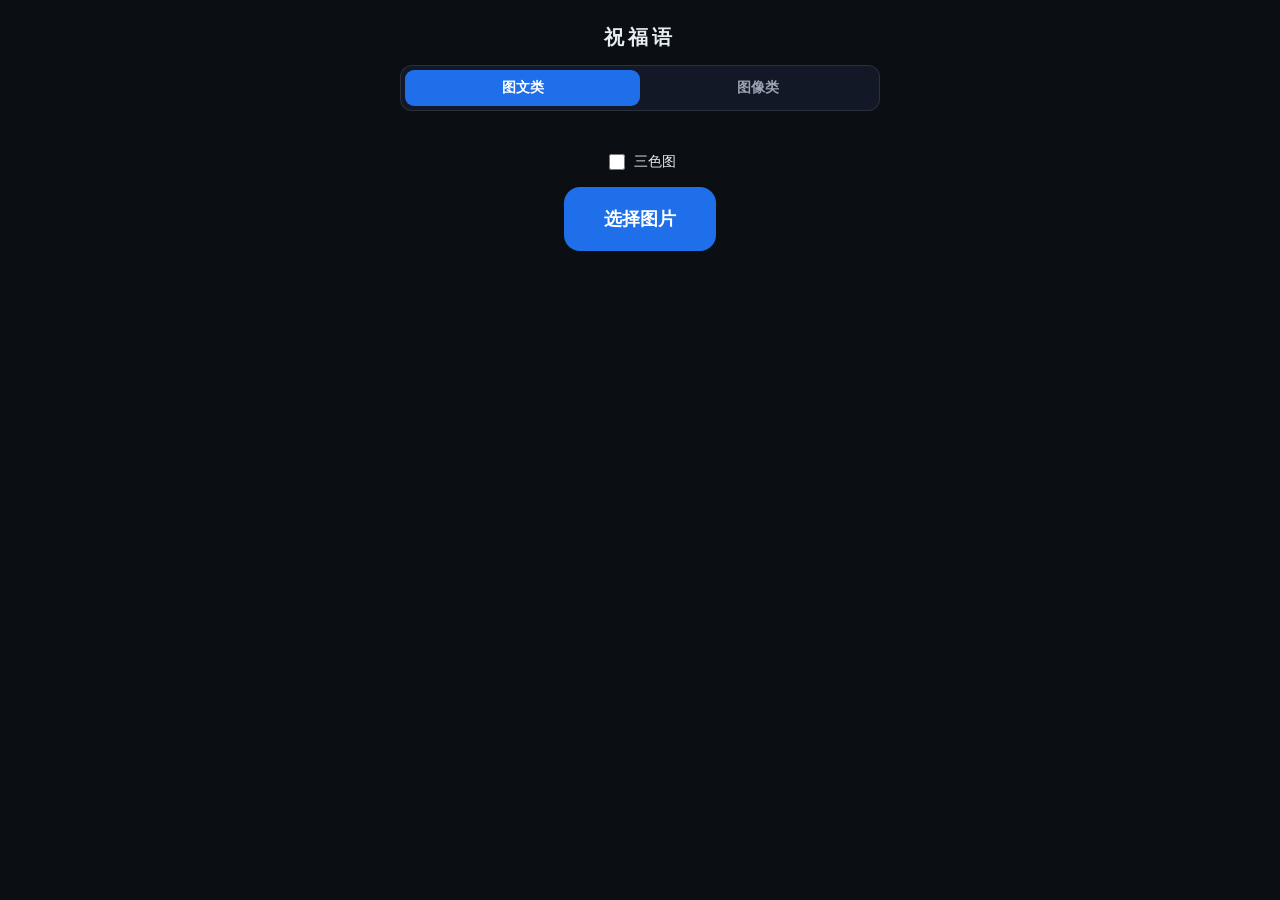
==== commit 593f662d: "里程碑" ====
--- a/qfp/index.html
+++ b/qfp/index.html
@@ -665,7 +665,7 @@
     <div class="picker-main">
       <div id="urlParamInitial" class="url-param"></div>
       <div class="tile-grid" id="tileGrid"></div>
-      <div style="display:none;flex-direction:column;align-items:center;gap:14px;" id="pickerActions">
+      <div style="display:flex;flex-direction:column;align-items:center;gap:14px;" id="pickerActions">
         <label class="tricolor-mode-label"><input type="checkbox" id="chkTricolorInitial"> 三色图</label>
         <button id="btnPickInitial">选择图片</button>
       </div>
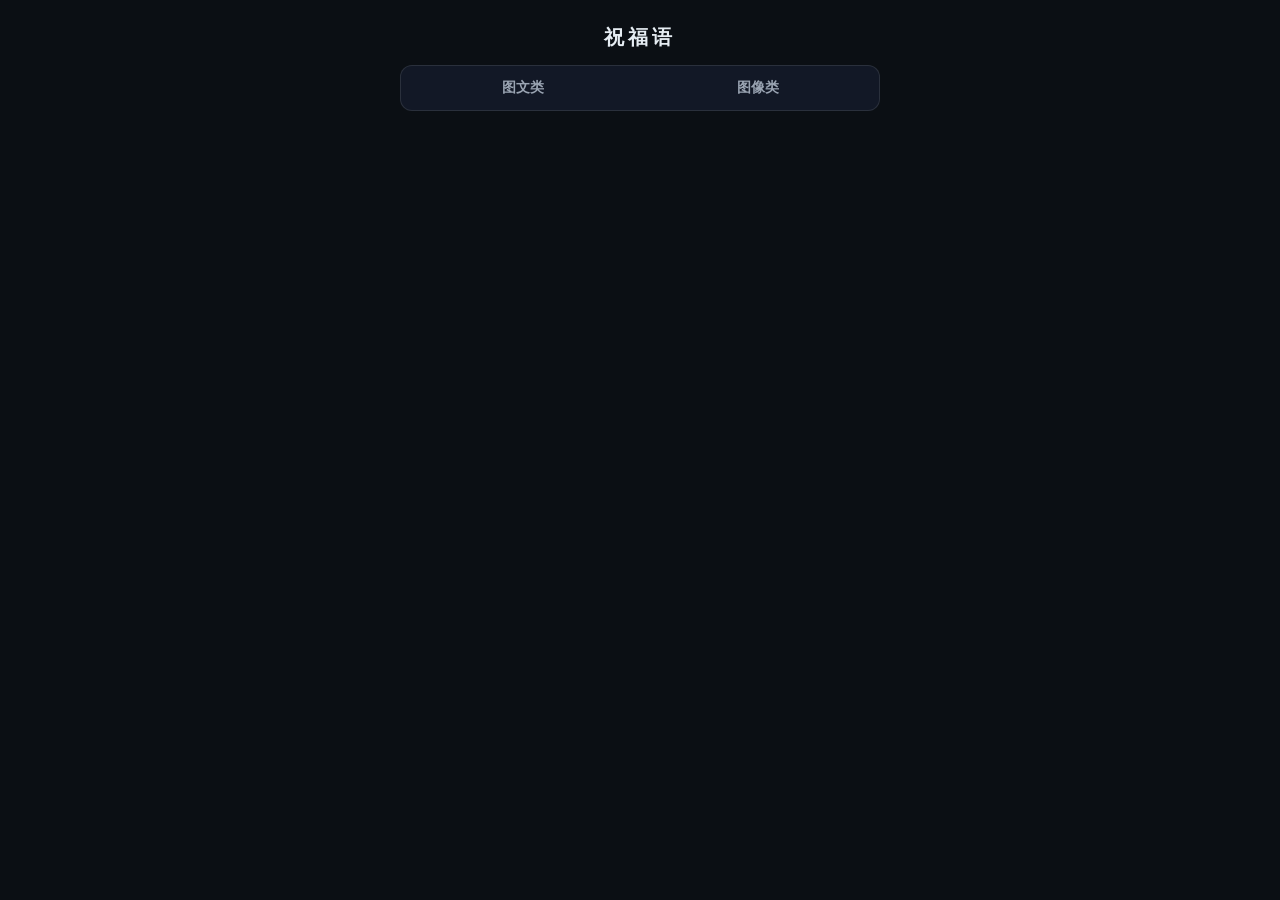
==== commit 7c9b5761: "基本过程完整" ====
--- a/qfp/index.html
+++ b/qfp/index.html
@@ -3,9 +3,7 @@
 <head>
   <meta charset="utf-8" />
   <meta name="viewport" content="width=device-width, initial-scale=1, viewport-fit=cover" />
-  <title>13图片手势预览（3:4 框）12</title>
-  <!-- 字体会通过 JS 动态加载，只加载需要的文字 -->
-  <script src="tricolor.js"></script>
+  <title>祝福语模板</title>
   <style>
     :root {
       --bg: #0b0f14;
@@ -22,596 +20,12 @@
       background: var(--bg);
       color: var(--text);
     }
-    .wrap {
-      padding: 12px;
-      max-width: 920px;
-      margin: 0 auto;
-    }
-    .toolbar {
-      display: flex;
-      gap: 10px;
-      align-items: center;
-      justify-content: space-between;
-      background: var(--panel);
-      border: 1px solid var(--border);
-      border-radius: 12px;
-      padding: 10px;
-    }
-    .toolbar .left {
-      display: flex;
-      gap: 10px;
-      align-items: flex-start;
-      flex-direction: column;
-    }
-    .toolbar .left-actions {
-      display: flex;
-      gap: 10px;
-      align-items: center;
-    }
-    .url-param {
-      color: #666;
-      font-size: 13px;
-      line-height: 1.2;
-      word-break: break-all;
-      margin-bottom: 6px;
-      display: none;
-    }
-    .initial-picker .url-param {
-      margin-bottom: 12px;
-      text-align: center;
-      max-width: 80vw;
-    }
-    .toolbar .url-param {
-      max-width: 60vw;
-    }
-    .btn-loading {
-      opacity: 0.6;
-      cursor: not-allowed;
-    }
-    button {
-      border: 0;
-      border-radius: 10px;
-      padding: 10px 12px;
-      font-weight: 600;
-      background: var(--btn);
-      color: white;
-      cursor: pointer;
-    }
-    button.secondary {
-      background: transparent;
-      border: 1px solid var(--border);
-      color: var(--text);
-    }
-    .hint {
-      color: var(--muted);
-      font-size: 12px;
-      line-height: 1.2;
-    }
-
-    .frame-hint {
-      text-align: center;
-      color: #94a3b8;
-      font-size: 13px;
-      margin-top: 10px;
-    }
-
-    .frame {
-      margin-top: 6px;
-      width: 100%;
-      aspect-ratio: 270 / 400;
-      background: #0f172a;
-      border: 1px solid var(--border);
-      border-radius: 14px;
-      overflow: hidden;
-      position: relative;
-      touch-action: none; /* 关键：关闭浏览器默认手势 */
-      user-select: none;
-    }
-
-    .overlay {
-      position: fixed;
-      inset: 0;
-      background: rgba(0, 0, 0, 0.55);
-      display: none;
-      place-items: center;
-      z-index: 999;
-      padding: 16px;
-    }
-    .overlay.show {
-      display: grid;
-    }
-    .overlay-card {
-      background: var(--panel);
-      border: 1px solid var(--border);
-      border-radius: 14px;
-      padding: 16px 18px;
-      width: min(90vw, 360px);
-      color: var(--text);
-      text-align: center;
-    }
-    .overlay-title {
-      font-size: 16px;
-      font-weight: 600;
-      margin-bottom: 10px;
-    }
-    .overlay-bar {
-      height: 8px;
-      border-radius: 999px;
-      background: rgba(255,255,255,0.08);
-      overflow: hidden;
-      margin-bottom: 10px;
-    }
-    .overlay-bar > span {
-      display: block;
-      height: 100%;
-      width: 45%;
-      background: var(--btn);
-      border-radius: inherit;
-      animation: loadingBar 1.2s ease-in-out infinite;
-    }
-    @keyframes loadingBar {
-      0% { transform: translateX(-100%); }
-      50% { transform: translateX(80%); }
-      100% { transform: translateX(220%); }
-    }
-    .overlay-hint {
-      font-size: 12px;
-      color: var(--muted);
-    }
-
-    .frame .placeholder {
-      position: absolute;
-      inset: 0;
-      display: grid;
-      place-items: center;
-      color: var(--muted);
-      padding: 18px;
-      text-align: center;
-    }
-
-    .text-layer {
-      position: absolute;
-      left: 0;
-      top: 0;
-      padding: 0;
-      border-radius: 12px;
-      z-index: 10;
-      color: white;
-      font-family: 'CustomSubset', 'LXGW WenKai', cursive;
-      font-size: 18px;
-      line-height: 1.25;
-      text-shadow: 0 1px 2px rgba(0,0,0,0.6);
-      pointer-events: auto;
-      touch-action: none;
-      white-space: pre-wrap;
-      word-break: break-word;
-      display: none;
-    }
-    .text-layer.preview-hidden {
-      opacity: 0;
-    }
-
-    #img {
-      position: absolute;
-      left: 0;
-      top: 0;
-      transform-origin: 0 0;
-      will-change: transform;
-      -webkit-user-drag: none;
-      user-select: none;
-      pointer-events: none; /* 手势在 frame 上处理 */
-    }
-
-    .meta {
-      margin-top: 10px;
-      color: var(--muted);
-      font-size: 12px;
-      display: flex;
-      justify-content: space-between;
-      gap: 10px;
-      flex-wrap: wrap;
-    }
-    .caption {
-      margin-top: 12px;
-      background: var(--panel);
-      border: 1px solid var(--border);
-      border-radius: 12px;
-      padding: 10px;
-    }
-    .caption label {
-      display: block;
-      font-size: 12px;
-      color: var(--muted);
-      margin-bottom: 8px;
-    }
-    .caption textarea {
-      width: 100%;
-      resize: none;
-      border-radius: 10px;
-      border: 1px solid var(--border);
-      background: rgba(255,255,255,0.03);
-      color: var(--text);
-      padding: 10px 12px;
-      font-size: 16px;
-      line-height: 1.3;
-      outline: none;
-    }
-    .caption textarea:focus {
-      border-color: rgba(31,111,235,0.7);
-      box-shadow: 0 0 0 3px rgba(31,111,235,0.2);
-    }
-    .font-controls {
-      display: flex;
-      gap: 10px;
-      margin-top: 10px;
-      align-items: center;
-    }
-    .size-controls {
-      display: flex;
-      gap: 10px;
-      margin-top: 10px;
-    }
-    .color-controls {
-      display: flex;
-      gap: 10px;
-      margin-top: 10px;
-    }
-    .color-controls button {
-      flex: 1;
-    }
-    .color-btn.black { background: #111; }
-    .color-btn.red { background: #d1242f; }
-    .color-btn.white { background: #ffffff; color: #111; }
-
-    /* 录音按钮样式 */
-    .record-section {
-      display: flex;
-      flex-direction: column;
-      align-items: center;
-      justify-content: center;
-      margin-top: 20px;
-    }
-    .record-btn {
-      width: 96px;
-      height: 96px;
-      border-radius: 50%;
-      border: 2px solid var(--border);
-      background: var(--panel);
-      display: flex;
-      align-items: center;
-      justify-content: center;
-      cursor: pointer;
-      transition: all 0.2s ease;
-    }
-    .record-btn:hover {
-      border-color: #d1242f;
-      background: rgba(209, 36, 47, 0.1);
-    }
-    .record-btn:active {
-      transform: scale(0.95);
-    }
-    .record-btn.recording {
-      border-color: #d1242f;
-      background: rgba(209, 36, 47, 0.2);
-      animation: pulse 1s infinite;
-    }
-    .record-btn.recording svg path {
-      fill: #d1242f;
-    }
-    @keyframes pulse {
-      0%, 100% { box-shadow: 0 0 0 0 rgba(209, 36, 47, 0.4); }
-      50% { box-shadow: 0 0 0 10px rgba(209, 36, 47, 0); }
-    }
-    .record-progress {
-      display: none;
-      width: 80px;
-      height: 6px;
-      background: rgba(255,255,255,0.1);
-      border-radius: 3px;
-      margin-bottom: 10px;
-      position: relative;
-      overflow: hidden;
-    }
-    .record-progress.show {
-      display: block;
-    }
-    .record-progress-bar {
-      height: 100%;
-      background: #d1242f;
-      border-radius: 3px;
-      width: 100%;
-      transition: width 0.1s linear;
-    }
-    .record-timer {
-      position: absolute;
-      top: -20px;
-      left: 50%;
-      transform: translateX(-50%);
-      font-size: 14px;
-      color: #d1242f;
-      font-weight: bold;
-    }
-    .record-hint {
-      margin-top: 10px;
-      font-size: 12px;
-      color: var(--muted);
-    }
-
-    /* 发送祝福按钮 */
-    .send-section {
-      margin-top: 20px;
-      display: flex;
-      justify-content: center;
-    }
-    .send-btn {
-      background: #8b0000;
-      color: #fff;
-      border: none;
-      border-radius: 12px;
-      padding: 14px 40px;
-      font-size: 16px;
-      font-weight: bold;
-      cursor: pointer;
-      transition: all 0.2s ease;
-    }
-    .send-btn:hover {
-      background: #a00000;
-    }
-    .send-btn:active {
-      transform: scale(0.98);
-    }
-
-    /* 发送成功提示 */
-    .send-success-overlay {
-      display: none;
-      position: fixed;
-      inset: 0;
-      background: #0f172a;
-      z-index: 9999;
-      justify-content: center;
-      align-items: center;
-    }
-    .send-success-overlay.show {
-      display: flex;
-    }
-    .send-success-content {
-      text-align: center;
-      padding: 20px;
-    }
-    .send-success-text {
-      font-size: 20px;
-      color: #fff;
-      margin-bottom: 16px;
-    }
-    .send-success-time {
-      font-size: 16px;
-      color: #d1242f;
-    }
-
-    /* 三色屏预览样式 */
-    .tricolor-section {
-      margin-top: 12px;
-      background: var(--panel);
-      border: 1px solid var(--border);
-      border-radius: 12px;
-      padding: 10px;
-    }
-    .tricolor-section label {
-      display: block;
-      font-size: 12px;
-      color: var(--muted);
-      margin-bottom: 8px;
-    }
-    .tricolor-controls {
-      display: flex;
-      gap: 10px;
-      flex-wrap: wrap;
-      align-items: center;
-    }
-    .tricolor-controls button {
-      flex: 1;
-      min-width: 80px;
-    }
-    .tricolor-controls select {
-      border-radius: 10px;
-      border: 1px solid var(--border);
-      background: rgba(255,255,255,0.03);
-      color: var(--text);
-      padding: 10px 12px;
-      font-size: 14px;
-      outline: none;
-    }
-    .tricolor-controls select:focus {
-      border-color: rgba(31,111,235,0.7);
-      box-shadow: 0 0 0 3px rgba(31,111,235,0.2);
-    }
-    .tricolor-preview {
-      margin-top: 10px;
-      display: none;
-    }
-    .tricolor-preview.show {
-      display: block;
-    }
-    .tricolor-preview canvas {
-      width: 100%;
-      border-radius: 10px;
-      border: 1px solid var(--border);
-      background: #fff;
-    }
-    .tricolor-params {
-      display: grid;
-      grid-template-columns: repeat(auto-fill, minmax(140px, 1fr));
-      gap: 8px;
-      margin-top: 10px;
-    }
-    .tricolor-params .param-group {
-      display: flex;
-      flex-direction: column;
-      gap: 4px;
-    }
-    .tricolor-params label {
-      font-size: 11px;
-      color: var(--muted);
-      margin: 0;
-    }
-    .tricolor-params input[type="range"] {
-      width: 100%;
-      accent-color: var(--btn);
-    }
-    .tricolor-params .param-value {
-      font-size: 11px;
-      color: var(--text);
-      text-align: right;
-    }
-    .tricolor-params .param-group.checkbox-group {
-      flex-direction: row;
-      align-items: center;
-      gap: 8px;
-    }
-    .tricolor-params input[type="checkbox"] {
-      width: 18px;
-      height: 18px;
-      accent-color: var(--btn);
-    }
-
-    .size-controls button {
-      flex: 1;
-    }
-    .font-controls select {
-      flex: 1;
-      border-radius: 10px;
-      border: 1px solid var(--border);
-      background: rgba(255,255,255,0.03);
-      color: var(--text);
-      padding: 10px 12px;
-      font-size: 14px;
-      outline: none;
-    }
-    .font-controls select:focus {
-      border-color: rgba(31,111,235,0.7);
-      box-shadow: 0 0 0 3px rgba(31,111,235,0.2);
-    }
-    #fontStatus {
-      font-size: 12px;
-      color: var(--muted);
-      margin-top: 6px;
-    }
-    code { color: #c9d1d9; }
-    .tricolor-mode-label {
-      display: flex;
-      align-items: center;
-      gap: 6px;
-      font-size: 14px;
-      color: var(--text);
-      cursor: pointer;
-      user-select: none;
-    }
-    .tricolor-mode-label input[type="checkbox"] {
-      width: 16px;
-      height: 16px;
-      accent-color: var(--btn);
-      cursor: pointer;
-    }
-
-    /* 初始状态：居中显示选择按钮 */
-    .initial-picker {
-      position: fixed;
-      inset: 0;
-      display: flex;
-      flex-direction: column;
-      align-items: center;
-      justify-content: flex-start;   /* flex-start 避免 overflow+center 导致顶部裁切 */
-      background: var(--bg);
-      z-index: 100;
-      padding: 0;
-      overflow-y: auto;
-    }
-    /* tab 下方的 url 参数不在初始 picker 区显示 */
-    #urlParamInitial { display: none !important; }
-    /* 标题在 picker 内的宽度约束 */
-    .initial-picker > .page-header {
-      width: 100%;
-      max-width: 480px;
-      padding-top: 24px;
-    }
-    /* tab-bar 在 picker 内撑满可用宽度 */
-    .initial-picker > .tab-bar {
-      width: 100%;
-      max-width: 480px;
-      margin: 14px 0 0;
-    }
-    /* 瓷片+按钮区域：flex-start 让内容紧跟 Tab 下方，不居中浮动 */
-    .picker-main {
-      display: flex;
-      flex-direction: column;
-      align-items: center;
-      justify-content: flex-start;
-      width: 100%;
-      padding: 20px;
-    }
-    .initial-picker.hidden {
-      display: none;
-    }
-    .initial-picker button {
-      padding: 20px 40px;
-      font-size: 18px;
-      border-radius: 16px;
-    }
-    .tile-grid {
-      display: grid;
-      grid-template-columns: 1fr 1fr;
-      gap: 14px;
-      width: 100%;
-      max-width: 480px;
-      margin-bottom: 20px;
-    }
-    .tile {
-      background: var(--panel);
-      border: 1px solid var(--border);
-      border-radius: 14px;
-      overflow: hidden;
-      cursor: pointer;
-      transition: transform 0.15s ease, box-shadow 0.15s ease;
-    }
-    .tile:hover {
-      transform: translateY(-3px);
-      box-shadow: 0 6px 20px rgba(0,0,0,0.4);
-    }
-    .tile:active {
-      transform: scale(0.97);
-    }
-    .tile img {
-      width: 100%;
-      display: block;
-      aspect-ratio: 270 / 400;
-      object-fit: cover;
-    }
-    .tile-label {
-      text-align: center;
-      padding: 8px 6px;
-      font-size: 13px;
-      color: var(--muted);
-    }
-
-    /* 主内容初始隐藏 */
-    .main-content {
-      display: none;
-    }
-    .main-content.show {
-      display: block;
-    }
-
-    /* 隐藏顶部工具栏 */
-    .toolbar.hidden {
-      display: none;
-    }
-
-    /* 页头 */
+
     .page-header {
       display: flex;
       align-items: center;
       justify-content: center;
-      padding: 18px 12px 0;
+      padding: 24px 12px 0;
     }
     .page-title {
       font-size: 20px;
@@ -620,10 +34,10 @@
       letter-spacing: 4px;
     }
 
-    /* Tab */
     .tab-bar {
       display: flex;
-      margin: 14px 12px 0;
+      margin: 14px auto 0;
+      max-width: 480px;
       background: var(--panel);
       border: 1px solid var(--border);
       border-radius: 12px;
@@ -645,1373 +59,221 @@
       background: var(--btn);
       color: #fff;
     }
+
+    .sub-bar {
+      display: none;
+      flex-wrap: wrap;
+      justify-content: center;
+      gap: 8px;
+      margin: 10px auto 0;
+      max-width: 480px;
+      padding: 0 12px;
+    }
+    .sub-bar.show { display: flex; }
+    .sub-item {
+      padding: 5px 14px;
+      font-size: 13px;
+      font-weight: 500;
+      color: var(--muted);
+      background: var(--panel);
+      border: 1px solid var(--border);
+      border-radius: 20px;
+      cursor: pointer;
+      transition: background .15s, color .15s, border-color .15s;
+      user-select: none;
+    }
+    .sub-item.active {
+      background: var(--btn);
+      color: #fff;
+      border-color: var(--btn);
+    }
+
+    .picker-main {
+      display: flex;
+      flex-direction: column;
+      align-items: center;
+      width: 100%;
+      padding: 20px;
+    }
+
+    .tile-grid {
+      display: grid;
+      grid-template-columns: 1fr 1fr;
+      gap: 14px;
+      width: 100%;
+      max-width: 480px;
+    }
+    .tile {
+      background: var(--panel);
+      border: 1px solid var(--border);
+      border-radius: 14px;
+      overflow: hidden;
+      cursor: pointer;
+      transition: transform 0.15s ease, box-shadow 0.15s ease;
+      text-decoration: none;
+      color: inherit;
+    }
+    .tile:hover {
+      transform: translateY(-3px);
+      box-shadow: 0 6px 20px rgba(0,0,0,0.4);
+    }
+    .tile:active {
+      transform: scale(0.97);
+    }
+    .tile img {
+      width: 100%;
+      display: block;
+      aspect-ratio: 270 / 400;
+      object-fit: cover;
+    }
+    .tile-label {
+      text-align: center;
+      padding: 8px 6px;
+      font-size: 13px;
+      color: var(--muted);
+    }
   </style>
 </head>
 <body>
 
-  <!-- 初始居中选择按钮 -->
-  <div id="initialPicker" class="initial-picker">
-
-    <!-- 标题和 Tab：放在 picker 内，不被 fixed 层遮住 -->
-    <div class="page-header">
-      <span class="page-title">祝福语</span>
-    </div>
-    <div class="tab-bar">
-      <div class="tab-item active">图文类</div>
-      <div class="tab-item">图像类</div>
-    </div>
-
-    <!-- 瓷片 + 按钮：用 picker-main 做垂直居中，避免 overflow 顶部裁切 -->
-    <div class="picker-main">
-      <div id="urlParamInitial" class="url-param"></div>
-      <div class="tile-grid" id="tileGrid"></div>
-      <div style="display:flex;flex-direction:column;align-items:center;gap:14px;" id="pickerActions">
-        <label class="tricolor-mode-label"><input type="checkbox" id="chkTricolorInitial"> 三色图</label>
-        <button id="btnPickInitial">选择图片</button>
-      </div>
-      <input id="fileInitial" type="file" accept="image/*" hidden />
-    </div>
-
+  <div class="page-header">
+    <span class="page-title">祝福语</span>
   </div>
-
-  <div id="mainContent" class="wrap main-content">
-    <div class="toolbar hidden">
-      <div class="left">
-        <div id="urlParamToolbar" class="url-param"></div>
-        <div class="left-actions">
-          <label class="tricolor-mode-label"><input type="checkbox" id="chkTricolorToolbar"> 三色图</label>
-          <button id="btnPick">选图片</button>
-          <button id="btnReset" class="secondary" disabled>重置</button>
-          <input id="file" type="file" accept="image/*" hidden />
-        </div>
-      </div>
-      <div class="hint">
-        单指拖动移动；双指缩放/移动（图片只显示在 3:4 框内）
-      </div>
-    </div>
-
-    <div class="frame-hint">图片可以拖动和缩放</div>
-    <div id="frame" class="frame" aria-label="预览裁剪框">
-      <div id="placeholder" class="placeholder">
-        点击“选图片”从相册选择一张图片
-      </div>
-      <div id="textLayer" class="text-layer"></div>
-      <img id="img" alt="" />
-      <canvas id="tricolorOverlay" style="position:absolute;left:0;top:0;width:100%;height:100%;display:none;"></canvas>
-    </div>
-
-    <div class="caption">
-      <textarea id="captionInput" rows="2" placeholder="请输入祝福语.."></textarea>
-      <div class="font-controls">
-        <select id="fontSelect">
-          <option value="default">默认字体</option>
-          <option value="AlimamaDaoLiTi">刀隶体</option>
-          <option value="AlimamaDongFangDaKai">东方大楷</option>
-          <option value="AlimamaShuHeiTi">数黑体</option>
-          <option value="DingTalkJinBuTi">进步体</option>
-          <option value="TaoBaoMaiCaiTi">买菜体</option>
-        </select>
-        <button id="btnLoadFont">添加祝福语</button>
-      </div>
-      <div class="size-controls" style="display:none;">
-        <button id="btnFontSizeDown" class="secondary">缩小</button>
-        <button id="btnFontSizeUp">放大</button>
-        <button id="btnTextDirection" class="secondary">竖</button>
-      </div>
-      <div class="color-controls" style="display:none;">
-        <button id="btnColorBlack" class="color-btn black">黑</button>
-        <button id="btnColorRed" class="color-btn red">红</button>
-        <button id="btnColorWhite" class="color-btn white">白</button>
-      </div>
-      <div id="fontStatus"></div>
-    </div>
-
-    <!-- 录音按钮 -->
-    <div class="record-section" style="display:none;">
-      <div class="record-progress" id="recordProgress">
-        <div class="record-progress-bar" id="recordProgressBar"></div>
-        <span class="record-timer" id="recordTimer">10</span>
-      </div>
-      <button id="btnRecord" class="record-btn" aria-label="录音">
-        <svg viewBox="0 0 1024 1024" xmlns="http://www.w3.org/2000/svg" width="56" height="56"><path d="M429.8 650.2h164.5c53.7 0 97.6-43.9 97.6-97.6V377.1H585.3v-40h106.6v-40H585.3v-40h106.6v-40H585.3v-40h106.6v-15.6c0-53.7-43.9-97.6-97.6-97.6H429.8c-53.7 0-97.6 43.9-97.6 97.6v15.6h106.6v40H332.1v40h106.6v40H332.1v40h106.6v40H332.1v175.5c0 53.7 44 97.6 97.7 97.6z" fill="#bfbfbf"></path><path d="M825.1 380.4c-18.4 0-33.3 14.9-33.3 33.3v186.5c0 69.8-57.5 126.6-128.3 126.6h-303c-70.7 0-128.3-56.8-128.3-126.6V413.7c0-18.4-14.9-33.3-33.3-33.3s-33.3 14.9-33.3 33.3v186.5c0 106.5 87.4 193.2 194.9 193.2H472V920c0 22 18 40 40 40s40-18 40-40V793.5h111.5c107.5 0 194.9-86.7 194.9-193.2V413.7c0-18.4-14.9-33.3-33.3-33.3z" fill="#bfbfbf"></path></svg>
-      </button>
-      <div class="record-hint">可录制祝福语</div>
-      <audio id="recordedAudio" style="display:none;"></audio>
-    </div>
-
-    <!-- 发送祝福按钮 -->
-    <div class="send-section" style="display:none;">
-      <button id="btnSendBlessing" class="send-btn">发送祝福</button>
-    </div>
-
-    <!-- 三色屏效果 -->
-    <div class="tricolor-section" style="display:none;">
-      <label>仿三色墨水屏效果</label>
-      <div class="tricolor-controls">
-        <button id="btnTricolorDownload" class="secondary" disabled>下载三色图</button>
-        <select id="outputScale">
-          <option value="1">1x</option>
-          <option value="2" selected>2x</option>
-          <option value="3">3x</option>
-          <option value="0">原图</option>
-        </select>
-      </div>
-      <div id="tricolorInfo" style="font-size:11px;color:var(--muted);margin-top:6px;"></div>
-      <!-- 隐藏的参数控件 -->
-      <div class="tricolor-params" style="display:none;">
-        <input type="range" id="bwThreshold" value="120" />
-        <input type="range" id="gammaSlider" value="90" />
-        <input type="range" id="autoLevelsSlider" value="15" />
-        <input type="range" id="satThreshold" value="40" />
-        <input type="range" id="valThreshold" value="20" />
-        <input type="range" id="redDelta" value="50" />
-        <input type="range" id="hueWidth" value="6" />
-        <input type="range" id="redThreshold" value="100" />
-        <input type="range" id="redBoost" value="15" />
-        <input type="checkbox" id="redDither" checked />
-        <input type="checkbox" id="autoLevels" checked />
-      </div>
-    </div>
+  <div class="tab-bar" id="tabBar">
+    <div class="tab-item" data-tab="graphic">图文类</div>
+    <div class="tab-item" data-tab="photo">图像类</div>
   </div>
-
-  <!-- 发送成功提示 -->
-  <div id="sendSuccessOverlay" class="send-success-overlay">
-    <div class="send-success-content">
-      <div class="send-success-text">祝福已经发送到你的祝福牌</div>
-      <div class="send-success-time">将在 00:00 分更新</div>
-    </div>
+  <div class="sub-bar" id="subBar"></div>
+
+  <div class="picker-main">
+    <div class="tile-grid" id="tileGrid"></div>
   </div>
 
-  <div id="loadingOverlay" class="overlay" role="dialog" aria-live="polite" aria-label="字体加载中">
-    <div class="overlay-card">
-      <div class="overlay-title">正在生成文字（v2）</div>
-      <div class="overlay-bar"><span></span></div>
-      <div class="overlay-hint">请稍后…</div>
-    </div>
-  </div>
-
   <script>
-        // 页面加载时自动请求麦克风权限
-        document.addEventListener('DOMContentLoaded', () => {
-          if (navigator.mediaDevices && navigator.mediaDevices.getUserMedia) {
-            navigator.mediaDevices.getUserMedia({ audio: true })
-              .then(stream => {
-                // 立即关闭流，避免占用麦克风
-                stream.getTracks().forEach(track => track.stop());
-                console.log('[麦克风] 权限已请求');
-              })
-              .catch(err => {
-                console.warn('[麦克风] 权限请求失败:', err);
-              });
+    const grid = document.getElementById('tileGrid');
+    const tabBar = document.getElementById('tabBar');
+    const subBar = document.getElementById('subBar');
+    const tabs = tabBar.querySelectorAll('.tab-item');
+    const search = window.location.search || '';
+
+    let allTemplates = [];
+    let allTypes = [];       // [{id, name}]
+    let activeTab = null;    // 'graphic' | 'photo' | null
+    let activeTypeId = null; // number | null
+
+    // 判断模板属于哪个大类
+    function tplTab(tpl) {
+      return tpl.kind === 'photo' ? 'photo' : 'graphic';
+    }
+
+    // 渲染瓷片列表
+    function renderGrid(list) {
+      grid.innerHTML = '';
+      list.forEach(tpl => {
+        const a = document.createElement('a');
+        a.className = 'tile';
+        const params = new URLSearchParams({ template_id: tpl.id, bg: tpl.bg, top: tpl.top });
+        const applyPage = tpl.kind === 'photo' ? 'dl/template/pic_apply.html'
+                        : tpl.kind === 'custom' ? 'dl/template/custom_apply.html'
+                        : 'dl/template/apply.html';
+        a.href = applyPage + '?' + params.toString() + (search ? '&' + search.slice(1) : '');
+        const img = document.createElement('img');
+        img.src = tpl.thumb ? ('dl/' + tpl.thumb) : '';
+        img.alt = tpl.name;
+        img.onerror = function() { this.style.display = 'none'; };
+        const label = document.createElement('div');
+        label.className = 'tile-label';
+        label.textContent = tpl.name;
+        a.appendChild(img);
+        a.appendChild(label);
+        grid.appendChild(a);
+      });
+    }
+
+    // 过滤并渲染
+    function applyFilter() {
+      let filtered = allTemplates;
+      if (activeTab) {
+        filtered = filtered.filter(t => tplTab(t) === activeTab);
+      }
+      if (activeTypeId !== null) {
+        filtered = filtered.filter(t => t.type_id === activeTypeId);
+      }
+      renderGrid(filtered);
+    }
+
+    // 渲染子分类按钮（只显示当前大类下实际有模板的分类）
+    function renderSubBar() {
+      subBar.innerHTML = '';
+      if (!activeTab) {
+        subBar.classList.remove('show');
+        return;
+      }
+      // 找出当前大类下所有模板的 type_id 集合
+      const tabTemplates = allTemplates.filter(t => tplTab(t) === activeTab);
+      const usedTypeIds = new Set(tabTemplates.map(t => t.type_id));
+      const visibleTypes = allTypes.filter(tp => usedTypeIds.has(tp.id));
+      if (visibleTypes.length === 0) {
+        subBar.classList.remove('show');
+        return;
+      }
+      visibleTypes.forEach(tp => {
+        const btn = document.createElement('div');
+        btn.className = 'sub-item';
+        btn.textContent = tp.name;
+        btn.dataset.typeId = tp.id;
+        btn.addEventListener('click', () => {
+          if (activeTypeId === tp.id) {
+            // 再次点击取消选中
+            activeTypeId = null;
+            subBar.querySelectorAll('.sub-item').forEach(b => b.classList.remove('active'));
+          } else {
+            activeTypeId = tp.id;
+            subBar.querySelectorAll('.sub-item').forEach(b => b.classList.remove('active'));
+            btn.classList.add('active');
           }
+          applyFilter();
         });
-    // 初始选择器
-    const initialPicker = document.getElementById('initialPicker');
-    const btnPickInitial = document.getElementById('btnPickInitial');
-    const fileInitial = document.getElementById('fileInitial');
-    const mainContent = document.getElementById('mainContent');
-    const urlParamInitial = document.getElementById('urlParamInitial');
-
-    const frame = document.getElementById('frame');
-    const img = document.getElementById('img');
-    const placeholder = document.getElementById('placeholder');
-    const textLayer = document.getElementById('textLayer');
-    const captionInput = document.getElementById('captionInput');
-    const fileInput = document.getElementById('file');
-    const btnPick = document.getElementById('btnPick');
-    const btnReset = document.getElementById('btnReset');
-    const urlParamToolbar = document.getElementById('urlParamToolbar');
-    const fontSelect = document.getElementById('fontSelect');
-    const btnLoadFont = document.getElementById('btnLoadFont');
-    const fontStatus = document.getElementById('fontStatus');
-    const loadingOverlay = document.getElementById('loadingOverlay');
-    const btnFontSizeDown = document.getElementById('btnFontSizeDown');
-    const btnFontSizeUp = document.getElementById('btnFontSizeUp');
-    const btnColorBlack = document.getElementById('btnColorBlack');
-    const btnColorRed = document.getElementById('btnColorRed');
-    const btnColorWhite = document.getElementById('btnColorWhite');
-
-    // 三色效果相关
-    const bwThresholdSlider = document.getElementById('bwThreshold');
-    const gammaSlider = document.getElementById('gammaSlider');
-    const autoLevelsSlider = document.getElementById('autoLevelsSlider');
-    const satThresholdSlider = document.getElementById('satThreshold');
-    const valThresholdSlider = document.getElementById('valThreshold');
-    const redDeltaSlider = document.getElementById('redDelta');
-    const hueWidthSlider = document.getElementById('hueWidth');
-    const redThresholdSlider = document.getElementById('redThreshold');
-    const redBoostSlider = document.getElementById('redBoost');
-    const redDitherCheckbox = document.getElementById('redDither');
-    const autoLevelsCheckbox = document.getElementById('autoLevels');
-    const outputScaleSelect = document.getElementById('outputScale');
-    const tricolorInfo = document.getElementById('tricolorInfo');
-    let lastTricolorResult = null;
-    let tricolorRenderPending = false;
-    let isTricolorMode = false;
-
-    const chkTricolorInitial = document.getElementById('chkTricolorInitial');
-    const chkTricolorToolbar = document.getElementById('chkTricolorToolbar');
-    chkTricolorInitial.addEventListener('change', () => { chkTricolorToolbar.checked = chkTricolorInitial.checked; });
-    chkTricolorToolbar.addEventListener('change', () => { chkTricolorInitial.checked = chkTricolorToolbar.checked; });
-
-    const rawQuery = window.location.search ? window.location.search.slice(1) : '';
-    const urlParamText = rawQuery ? decodeURIComponent(rawQuery) : '';
-    [urlParamInitial, urlParamToolbar].forEach((el) => {
-      if (!el) return;
-      if (urlParamText) {
-        el.textContent = urlParamText;
-        el.style.display = 'block';
-      } else {
-        el.style.display = 'none';
-      }
+        subBar.appendChild(btn);
+      });
+      subBar.classList.add('show');
+    }
+
+    // Tab 点击
+    tabs.forEach(tab => {
+      tab.addEventListener('click', () => {
+        const clicked = tab.dataset.tab;
+        if (activeTab === clicked) {
+          // 再次点击取消选中
+          activeTab = null;
+          tabs.forEach(t => t.classList.remove('active'));
+        } else {
+          activeTab = clicked;
+          tabs.forEach(t => t.classList.remove('active'));
+          tab.classList.add('active');
+        }
+        activeTypeId = null;
+        renderSubBar();
+        applyFilter();
+      });
     });
 
-    // 远程字体服务地址（已改为远程 HTTPS）
-    const FONT_API = 'https://www.twobaozi.com/qfp/font/dfont.php';
-    let currentFontFamily = 'LXGW WenKai Lite';
-
-
-    /** @type {Map<number, {x:number,y:number}>} */
-    const pointers = new Map();
-
-    const state = {
-      hasImage: false,
-      objectUrl: null,
-
-      // transform state
-      scale: 1,
-      tx: 0,
-      ty: 0,
-      minScale: 1,
-      maxScale: 6,
-
-      // gesture start snapshots
-      panStart: null,
-      pinchStart: null,
-
-      imgW: 0,
-      imgH: 0,
-      frameW: 0,
-      frameH: 0,
-    };
-
-    const fontState = {
-      size: 34,
-      min: 12,
-      max: 48,
-      step: 2,
-    };
-
-    const colorState = {
-      color: '#d1242f',
-    };
-
-    // 文字锁定状态：加载完成后锁定图片
-    let textLocked = false;
-    let committedImageView = null;
-    let pendingImageViewRestore = null;
-    let pendingImageViewRestoreTimer = null;
-
-    function applyTextShadowForColor(color) {
-      if (color === '#d1242f' || color === '#111111') {
-        textLayer.style.textShadow = '0 1px 2px rgba(255,255,255,0.8)';
-      } else {
-        textLayer.style.textShadow = '0 1px 2px rgba(0,0,0,0.45)';
-      }
-    }
-
-    // 文字拖动状态
-
-    const textState = {
-      x: null,
-      y: null,
-      dragStart: null,
-      pointerId: null,
-      margin: 12,
-    };
-
-    function clamp(v, min, max) {
-      return Math.max(min, Math.min(max, v));
-    }
-
-    function frameRect() {
-      return frame.getBoundingClientRect();
-    }
-
-    function toLocalPoint(ev) {
-      const r = frameRect();
-      return { x: ev.clientX - r.left, y: ev.clientY - r.top };
-    }
-
-    function applyTransform() {
-      img.style.transform = `translate(${state.tx}px, ${state.ty}px) scale(${state.scale})`;
-    }
-
-    function applyTextTransform() {
-      if (textState.x === null || textState.y === null) return;
-      textLayer.style.transform = `translate(${Math.round(textState.x)}px, ${Math.round(textState.y)}px)`;
-    }
-
-    function clampTextPosition() {
-      const r = frameRect();
-      const textW = textLayer.offsetWidth;
-      const textH = textLayer.offsetHeight;
-      const m = textState.margin;
-      if (!r.width || !r.height || !textW || !textH) return;
-
-      const minX = m;
-      const minY = m;
-      const maxX = Math.max(m, r.width - textW - m);
-      const maxY = Math.max(m, r.height - textH - m);
-
-      textState.x = clamp(textState.x, minX, maxX);
-      textState.y = clamp(textState.y, minY, maxY);
-      applyTextTransform();
-    }
-
-    function updateScaleBounds(fw, fh) {
-      const iw = state.imgW;
-      const ih = state.imgH;
-      if (!fw || !fh || !iw || !ih) return false;
-
-      const scale = Math.max(fw / iw, fh / ih);
-      state.minScale = scale;
-      state.maxScale = Math.max(scale * 6, scale + 0.0001);
-      state.frameW = fw;
-      state.frameH = fh;
-      return true;
-    }
-
-    function computeCoverTransform() {
-      const r = frameRect();
-      const fw = r.width;
-      const fh = r.height;
-
-      if (!updateScaleBounds(fw, fh)) return;
-
-      state.scale = state.minScale;
-      const dispW = state.imgW * state.scale;
-      const dispH = state.imgH * state.scale;
-
-      // 居中
-      state.tx = (fw - dispW) / 2;
-      state.ty = (fh - dispH) / 2;
-
-      clampTranslate();
-      applyTransform();
-    }
-
-    function captureCurrentImageView() {
-      if (!state.hasImage || !state.minScale || !state.scale) return null;
-      const r = frameRect();
-      if (!r.width || !r.height) return null;
-
-      return {
-        frameW: r.width,
-        frameH: r.height,
-        minScale: state.minScale,
-        scale: state.scale,
-        tx: state.tx,
-        ty: state.ty,
-      };
-    }
-
-    function commitCurrentImageView() {
-      const snapshot = captureCurrentImageView();
-      if (snapshot) {
-        committedImageView = snapshot;
-      }
-    }
-
-    function restoreImageViewSnapshot(snapshot) {
-      if (!snapshot || !state.hasImage) return;
-
-      const r = frameRect();
-      const nextFrameW = r.width;
-      const nextFrameH = r.height;
-      if (!nextFrameW || !nextFrameH) return;
-
-      const contentCenter = {
-        x: (snapshot.frameW / 2 - snapshot.tx) / snapshot.scale,
-        y: (snapshot.frameH / 2 - snapshot.ty) / snapshot.scale,
-      };
-      const zoomRatio = snapshot.scale / snapshot.minScale;
-
-      if (!updateScaleBounds(nextFrameW, nextFrameH)) return;
-
-      state.scale = clamp(state.minScale * zoomRatio, state.minScale, state.maxScale);
-      state.tx = nextFrameW / 2 - contentCenter.x * state.scale;
-      state.ty = nextFrameH / 2 - contentCenter.y * state.scale;
-
-      clampTranslate();
-      applyTransform();
-    }
-
-    function queueImageViewRestore(snapshot) {
-      if (!snapshot) return;
-      pendingImageViewRestore = snapshot;
-
-      const applyRestore = () => {
-        if (!pendingImageViewRestore) return;
-        restoreImageViewSnapshot(pendingImageViewRestore);
-        clampTextPosition();
-        scheduleTricolorRender();
-      };
-
-      requestAnimationFrame(() => {
-        requestAnimationFrame(applyRestore);
-      });
-
-      if (pendingImageViewRestoreTimer) {
-        clearTimeout(pendingImageViewRestoreTimer);
-      }
-      pendingImageViewRestoreTimer = setTimeout(() => {
-        applyRestore();
-        pendingImageViewRestore = null;
-        pendingImageViewRestoreTimer = null;
-      }, 320);
-    }
-
-    function preserveTransformOnResize() {
-      const r = frameRect();
-      const nextFrameW = r.width;
-      const nextFrameH = r.height;
-      const prevFrameW = state.frameW;
-      const prevFrameH = state.frameH;
-      const prevMinScale = state.minScale;
-      const prevScale = state.scale;
-
-      if (!nextFrameW || !nextFrameH) return;
-      if (!prevFrameW || !prevFrameH || !prevMinScale || !prevScale) {
-        computeCoverTransform();
-        return;
-      }
-
-      const contentCenter = {
-        x: (prevFrameW / 2 - state.tx) / prevScale,
-        y: (prevFrameH / 2 - state.ty) / prevScale,
-      };
-      const zoomRatio = prevScale / prevMinScale;
-
-      if (!updateScaleBounds(nextFrameW, nextFrameH)) return;
-
-      state.scale = clamp(state.minScale * zoomRatio, state.minScale, state.maxScale);
-      state.tx = nextFrameW / 2 - contentCenter.x * state.scale;
-      state.ty = nextFrameH / 2 - contentCenter.y * state.scale;
-
-      clampTranslate();
-      applyTransform();
-    }
-
-    function clampTranslate() {
-      const r = frameRect();
-      const fw = r.width;
-      const fh = r.height;
-
-      const dispW = state.imgW * state.scale;
-      const dispH = state.imgH * state.scale;
-
-      // 保证不露底：tx in [fw-dispW, 0]，ty in [fh-dispH, 0]
-      // 若因数值误差出现 dispW < fw，则把它固定在中心。
-      if (dispW <= fw) {
-        state.tx = (fw - dispW) / 2;
-      } else {
-        state.tx = clamp(state.tx, fw - dispW, 0);
-      }
-
-      if (dispH <= fh) {
-        state.ty = (fh - dispH) / 2;
-      } else {
-        state.ty = clamp(state.ty, fh - dispH, 0);
-      }
-    }
-
-    function resetGestureSnapshots() {
-      state.panStart = null;
-      state.pinchStart = null;
-    }
-
-    function startPan(onlyPointerId) {
-      const p = pointers.get(onlyPointerId);
-      if (!p) return;
-      state.panStart = {
-        pointerId: onlyPointerId,
-        x0: p.x,
-        y0: p.y,
-        tx0: state.tx,
-        ty0: state.ty,
-      };
-      state.pinchStart = null;
-    }
-
-    function startPinch() {
-      const ids = [...pointers.keys()];
-      if (ids.length < 2) return;
-      const p1 = pointers.get(ids[0]);
-      const p2 = pointers.get(ids[1]);
-      if (!p1 || !p2) return;
-
-      const dx = p2.x - p1.x;
-      const dy = p2.y - p1.y;
-      const dist = Math.hypot(dx, dy) || 1;
-      const mid = { x: (p1.x + p2.x) / 2, y: (p1.y + p2.y) / 2 };
-
-      // 固定内容坐标点：content = (mid - translate) / scale
-      const content = {
-        x: (mid.x - state.tx) / state.scale,
-        y: (mid.y - state.ty) / state.scale,
-      };
-
-      state.pinchStart = {
-        dist0: dist,
-        scale0: state.scale,
-        content0: content,
-      };
-      state.panStart = null;
-    }
-
-    function updateFromPointers() {
-      const n = pointers.size;
-      if (!state.hasImage) return;
-      if (n === 1) {
-        const [id] = pointers.keys();
-        if (!state.panStart || state.panStart.pointerId !== id) startPan(id);
-        const p = pointers.get(id);
-        if (!p || !state.panStart) return;
-
-        state.tx = state.panStart.tx0 + (p.x - state.panStart.x0);
-        state.ty = state.panStart.ty0 + (p.y - state.panStart.y0);
-        clampTranslate();
-        applyTransform();
-        return;
-      }
-
-      if (n >= 2) {
-        if (!state.pinchStart) startPinch();
-        if (!state.pinchStart) return;
-
-        const ids = [...pointers.keys()];
-        const p1 = pointers.get(ids[0]);
-        const p2 = pointers.get(ids[1]);
-        if (!p1 || !p2) return;
-
-        const dx = p2.x - p1.x;
-        const dy = p2.y - p1.y;
-        const dist = Math.hypot(dx, dy) || 1;
-        const mid = { x: (p1.x + p2.x) / 2, y: (p1.y + p2.y) / 2 };
-
-        let nextScale = state.pinchStart.scale0 * (dist / state.pinchStart.dist0);
-        nextScale = clamp(nextScale, state.minScale, state.maxScale);
-
-        // newTranslate = mid - content0 * nextScale
-        state.scale = nextScale;
-        state.tx = mid.x - state.pinchStart.content0.x * nextScale;
-        state.ty = mid.y - state.pinchStart.content0.y * nextScale;
-
-        clampTranslate();
-        applyTransform();
-      }
-    }
-
-    function setImageFromFile(file) {
-      if (!file) return;
-      if (state.objectUrl) URL.revokeObjectURL(state.objectUrl);
-
-      const url = URL.createObjectURL(file);
-      state.objectUrl = url;
-      img.src = url;
-      placeholder.style.display = 'none';
-      btnReset.disabled = false;
-
-      img.onload = () => {
-        state.hasImage = true;
-        state.imgW = img.naturalWidth;
-        state.imgH = img.naturalHeight;
-        resetGestureSnapshots();
-        computeCoverTransform();
-        applyTransform();
-        commitCurrentImageView();
-        // 自动转换为三色并显示（等待渲染完成）
-        requestAnimationFrame(() => {
-          requestAnimationFrame(() => {
-            autoConvertTricolor();
-          });
-        });
-      };
-    }
-
-    /**
-     * 捕获当前 frame 内容 (含图片+文字)
-     * @param {number} scale - 输出缩放倍数，0 表示使用原图尺寸
-     */
-    function captureFrame(scale = 1) {
-      const r = frameRect();
-      const displayW = r.width;
-      const displayH = r.height;
-
-      // 计算输出尺寸
-      let outW, outH, renderScale;
-      if (scale === 0 && state.hasImage) {
-        const visibleInImgW = displayW / state.scale;
-        const visibleInImgH = displayH / state.scale;
-        outW = Math.round(visibleInImgW);
-        outH = Math.round(visibleInImgH);
-        renderScale = outW / displayW;
-      } else {
-        outW = Math.round(displayW * scale);
-        outH = Math.round(displayH * scale);
-        renderScale = scale;
-      }
-
-      const captureCanvas = document.createElement('canvas');
-      captureCanvas.width = outW;
-      captureCanvas.height = outH;
-      const ctx = captureCanvas.getContext('2d');
-
-      ctx.fillStyle = '#fff';
-      ctx.fillRect(0, 0, outW, outH);
-
-      if (state.hasImage && img.complete) {
-        ctx.save();
-        ctx.scale(renderScale, renderScale);
-        ctx.translate(state.tx, state.ty);
-        ctx.scale(state.scale, state.scale);
-        ctx.drawImage(img, 0, 0);
-        ctx.restore();
-      }
-
-      if (textLayer.style.display !== 'none' && textLayer.textContent) {
-        ctx.save();
-        ctx.scale(renderScale, renderScale);
-        ctx.translate(textState.x || 0, textState.y || 0);
-        ctx.font = `${fontState.size}px ${currentFontFamily}`;
-        ctx.fillStyle = colorState.color;
-        const lines = textLayer.textContent.split('\n');
-        const lineHeight = fontState.size * 1.25;
-        
-        if (textDirectionState.vertical) {
-          // 竖排文字：每个字符单独绘制
-          lines.forEach((line, lineIdx) => {
-            const chars = [...line];
-            chars.forEach((char, charIdx) => {
-              const x = -lineIdx * lineHeight;
-              const y = fontState.size + charIdx * fontState.size * 1.1;
-              ctx.fillText(char, x, y);
-            });
-          });
-        } else {
-          // 横排文字
-          lines.forEach((line, i) => {
-            ctx.fillText(line, 0, fontState.size + i * lineHeight);
-          });
-        }
-        ctx.restore();
-      }
-
-      return captureCanvas;
-    }
-
-    /**
-     * 自动转换三色效果并显示到 frame 上
-     */
-    function convertToTricolorCanvas(sourceCanvas) {
-      const converter = new TriColorConverter({
-        bwThreshold: parseInt(bwThresholdSlider.value),
-        gamma: parseInt(gammaSlider.value) / 100,
-        autoLevelsPercent: parseInt(autoLevelsSlider.value) / 10,
-        autoLevels: autoLevelsCheckbox.checked,
-        satThreshold: parseInt(satThresholdSlider.value) / 100,
-        valThreshold: parseInt(valThresholdSlider.value) / 100,
-        redDelta: parseInt(redDeltaSlider.value),
-        hueWidth: parseInt(hueWidthSlider.value) / 100,
-        redDither: redDitherCheckbox.checked,
-        redThreshold: parseInt(redThresholdSlider.value),
-        redBoost: parseInt(redBoostSlider.value) / 10,
-        serpentine: true,
-      });
-
-      return converter.convert(sourceCanvas);
-    }
-
-    function scheduleTricolorRender() {
-      if (tricolorRenderPending) return;
-      tricolorRenderPending = true;
-      requestAnimationFrame(() => {
-        tricolorRenderPending = false;
-        autoConvertTricolor();
-      });
-    }
-
-    function autoConvertTricolor() {
-      if (!state.hasImage) return;
-
-      const tricolorOverlay = document.getElementById('tricolorOverlay');
-      const scale = parseInt(outputScaleSelect.value) || 2;
-      const sourceCanvas = captureFrame(scale);
-
-      if (isTricolorMode) {
-        // 三色图模式：不做抖动处理，将原图（含文字）渲染到 overlay 展示
-        lastTricolorResult = sourceCanvas;
-        tricolorOverlay.width = sourceCanvas.width;
-        tricolorOverlay.height = sourceCanvas.height;
-        const ctxTc = tricolorOverlay.getContext('2d');
-        ctxTc.drawImage(sourceCanvas, 0, 0);
-        tricolorOverlay.style.display = 'block';
-        img.style.visibility = 'hidden';
-        tricolorInfo.textContent = `三色图模式（无抖动）: ${sourceCanvas.width} × ${sourceCanvas.height} 像素`;
-        btnTricolorDownload.disabled = false;
-        return;
-      }
-
-      tricolorInfo.textContent = `三色效果: ${sourceCanvas.width} × ${sourceCanvas.height} 像素`;
-
-      lastTricolorResult = convertToTricolorCanvas(sourceCanvas);
-
-      // 显示到 overlay canvas
-      tricolorOverlay.width = lastTricolorResult.width;
-      tricolorOverlay.height = lastTricolorResult.height;
-      const ctx = tricolorOverlay.getContext('2d');
-      ctx.drawImage(lastTricolorResult, 0, 0);
-      tricolorOverlay.style.display = 'block';
-
-      // 隐藏原图
-      img.style.visibility = 'hidden';
-
-      btnTricolorDownload.disabled = false;
-    }
-
-    function updateCaption() {
-      // 输入时不显示，等点击按钮加载完成后再显示
-      // 此函数现在仅用于字体加载完成后调用
-    }
-
-    // 实际显示文字的函数
-    function showCaption() {
-      const v = (captionInput.value || '').trimEnd();
-      if (!v) {
-        textLayer.style.display = 'none';
-        textLayer.textContent = '';
-        return;
-      }
-      textLayer.style.display = 'block';
-      textLayer.textContent = v;
-      textLayer.classList.add('preview-hidden');
-      // 应用当前字体
-      textLayer.style.fontFamily = currentFontFamily;
-      textLayer.style.fontSize = `${fontState.size}px`;
-      textLayer.style.color = colorState.color;
-      applyTextShadowForColor(colorState.color);
-
-      // 初始化文字位置（底部居中偏左）
-      if (textState.x === null || textState.y === null) {
-        const r = frameRect();
-        textState.x = textState.margin;
-        textState.y = Math.max(textState.margin, r.height - textLayer.offsetHeight - textState.margin);
-      }
-
-      clampTextPosition();
-      scheduleTricolorRender();
-    }
-
-    // 从远程加载字体子集
-    async function loadFontSubset() {
-      const text = captionInput.value.trim();
-      if (!text) {
-        fontStatus.textContent = '请先输入文字';
-        fontStatus.style.color = '#f85149';
-        return;
-      }
-
-      const imageViewSnapshot = committedImageView || captureCurrentImageView();
-
-      // 关键：在 blur 之前就设好快照，这样键盘收起触发的 resize
-      // 能立即从快照恢复，而不是走 preserveTransformOnResize 丢失状态
-      pendingImageViewRestore = imageViewSnapshot;
-
-      captionInput.blur();
-
-      const fontName = fontSelect.value;
-      
-      // 默认字体直接显示，不需要加载
-      if (fontName === 'default') {
-        currentFontFamily = 'sans-serif';
-        textLayer.style.fontFamily = currentFontFamily;
-        
-        // 显示文字并锁定图片
-        showCaption();
-        textLocked = true;
-
-        // 隐藏输入框、字体选择、添加祝福语按钮
-        captionInput.style.display = 'none';
-        fontSelect.style.display = 'none';
-        btnLoadFont.style.display = 'none';
-
-        // 显示放大/缩小/横竖/颜色按钮、录音按钮和发送按钮
-        document.querySelector('.size-controls').style.display = '';
-        document.querySelector('.color-controls').style.display = '';
-        document.querySelector('.record-section').style.display = '';
-        document.querySelector('.send-section').style.display = '';
-        queueImageViewRestore(imageViewSnapshot);
-        return;
-      }
-
-      btnLoadFont.disabled = true;
-      btnLoadFont.classList.add('btn-loading');
-      loadingOverlay.classList.add('show');
-
+    // 初始化：同时加载模板列表和分类列表
+    (async () => {
       try {
-        // 请求字体子集
-        const url = `${FONT_API}?font=${encodeURIComponent(fontName)}&text=${encodeURIComponent(text)}`;
-        const response = await fetch(url);
-        
-        if (!response.ok) {
-          throw new Error('字体加载失败: ' + response.status);
-        }
-
-        // 获取字体数据
-        const fontData = await response.arrayBuffer();
-        const fontType = response.headers.get('Content-Type');
-        const contentLength = response.headers.get('Content-Length');
-        const subsetStatus = response.headers.get('X-Subset-Status');
-        const subsetError = response.headers.get('X-Subset-Error');
-        let format = 'woff2';
-        if (fontType?.includes('ttf')) format = 'truetype';
-        else if (fontType?.includes('woff2')) format = 'woff2';
-        else if (fontType?.includes('woff')) format = 'woff';
-
-        // 定义字体名称
-        const customFontFamily = `CustomFont_${fontName}`;
-        
-        // 动态注册字体
-        const fontFace = new FontFace(customFontFamily, fontData, {
-          style: 'normal',
-          weight: 'normal'
-        });
-
-        await fontFace.load();
-        document.fonts.add(fontFace);
-
-        // 应用字体
-        currentFontFamily = customFontFamily;
-        textLayer.style.fontFamily = currentFontFamily;
-
-        // 显示文字并锁定图片
-        showCaption();
-        textLocked = true;
-
-        // 隐藏输入框、字体选择、添加祝福语按钮
-        captionInput.style.display = 'none';
-        fontSelect.style.display = 'none';
-        btnLoadFont.style.display = 'none';
-
-        // 显示放大/缩小/横竖/颜色按钮、录音按钮和发送按钮
-        document.querySelector('.size-controls').style.display = '';
-        document.querySelector('.color-controls').style.display = '';
-        document.querySelector('.record-section').style.display = '';
-        document.querySelector('.send-section').style.display = '';
-        queueImageViewRestore(imageViewSnapshot);
-      } catch (error) {
-        console.error('字体加载失败:', error);
-        fontStatus.textContent = '✖ 字体加载失败: ' + error.message;
-        fontStatus.style.color = '#f85149';
-      } finally {
-        btnLoadFont.disabled = false;
-        btnLoadFont.classList.remove('btn-loading');
-        loadingOverlay.classList.remove('show');
-      }
-    }
-
-    // 初始选择器事件
-    btnPickInitial.addEventListener('click', () => fileInitial.click());
-    fileInitial.addEventListener('change', () => {
-      const file = fileInitial.files && fileInitial.files[0];
-      if (file) {
-        isTricolorMode = chkTricolorInitial.checked;
-        initialPicker.classList.add('hidden');
-        mainContent.classList.add('show');
-        setImageFromFile(file);
-      }
-    });
-
-    // 动态加载模板列表
-    (async () => {
-      const grid = document.getElementById('tileGrid');
-      const search = window.location.search || '';
-      try {
-        const res = await fetch('dl/template.php?action=list');
-        const list = await res.json();
-        list.forEach(tpl => {
-          const a = document.createElement('a');
-          a.className = 'tile';
-          a.style.textDecoration = 'none';
-          a.style.color = 'inherit';
-          const params = new URLSearchParams({
-            template_id: tpl.id,
-            bg: tpl.bg,
-            top: tpl.top
-          });
-          const applyPage = tpl.kind === 'photo' ? 'dl/template/pic_apply.html' : 'dl/template/apply.html';
-          a.href = applyPage + '?' + params.toString() + (search ? '&' + search.slice(1) : '');
-          const img = document.createElement('img');
-          img.src = tpl.thumb ? ('dl/' + tpl.thumb) : '';
-          img.alt = tpl.name;
-          img.onerror = function() { this.style.display = 'none'; };
-          const label = document.createElement('div');
-          label.className = 'tile-label';
-          label.textContent = tpl.name;
-          a.appendChild(img);
-          a.appendChild(label);
-          grid.appendChild(a);
-        });
+        const [resTemplates, resTypes] = await Promise.all([
+          fetch('dl/template.php?action=list'),
+          fetch('dl/template.php?action=list_types')
+        ]);
+        allTemplates = await resTemplates.json();
+        const typesData = await resTypes.json();
+        allTypes = (typesData.types || []).map(t => ({ id: Number(t.id), name: t.name }));
+        // 初始：显示全部
+        applyFilter();
       } catch (e) {
-        console.warn('加载模板列表失败:', e);
+        console.warn('加载模板数据失败:', e);
       }
     })();
-
-    btnPick.addEventListener('click', () => fileInput.click());
-    fileInput.addEventListener('change', () => {
-      const file = fileInput.files && fileInput.files[0];
-      if (file) {
-        isTricolorMode = chkTricolorToolbar.checked;
-        setImageFromFile(file);
-      }
-    });
-
-    btnReset.addEventListener('click', () => {
-      if (!state.hasImage) return;
-      resetGestureSnapshots();
-      computeCoverTransform();
-      commitCurrentImageView();
-    });
-
-    captionInput.addEventListener('input', updateCaption);
-    captionInput.addEventListener('change', updateCaption);
-    btnLoadFont.addEventListener('click', loadFontSubset);
-
-    function applyFontSize(nextSize) {
-      fontState.size = Math.max(fontState.min, Math.min(fontState.max, nextSize));
-      if (state.hasImage && (captionInput.value || '').trimEnd()) {
-        textLayer.style.fontSize = `${fontState.size}px`;
-        clampTextPosition();
-        scheduleTricolorRender();
-      }
-    }
-
-    btnFontSizeDown.addEventListener('click', () => {
-      applyFontSize(fontState.size - fontState.step);
-    });
-    btnFontSizeUp.addEventListener('click', () => {
-      applyFontSize(fontState.size + fontState.step);
-    });
-
-    function applyTextColor(color) {
-      colorState.color = color;
-      textLayer.style.color = colorState.color;
-      applyTextShadowForColor(colorState.color);
-      scheduleTricolorRender();
-    }
-
-    btnColorBlack.addEventListener('click', () => applyTextColor('#111111'));
-    btnColorRed.addEventListener('click', () => applyTextColor('#d1242f'));
-    btnColorWhite.addEventListener('click', () => applyTextColor('#ffffff'));
-
-    // 文字方向切换
-    const btnTextDirection = document.getElementById('btnTextDirection');
-    const textDirectionState = { vertical: false };
-
-    function toggleTextDirection() {
-      textDirectionState.vertical = !textDirectionState.vertical;
-      if (textDirectionState.vertical) {
-        textLayer.style.writingMode = 'vertical-rl';
-        textLayer.style.textOrientation = 'upright';
-        btnTextDirection.textContent = '横';
-      } else {
-        textLayer.style.writingMode = 'horizontal-tb';
-        textLayer.style.textOrientation = 'mixed';
-        btnTextDirection.textContent = '竖';
-      }
-      clampTextPosition();
-      scheduleTricolorRender();
-    }
-
-    btnTextDirection.addEventListener('click', toggleTextDirection);
-
-    frame.addEventListener('pointerdown', (ev) => {
-      if (!state.hasImage) return;
-      // 文字已加载后，禁止移动/缩放图片
-      if (textLocked) return;
-      frame.setPointerCapture(ev.pointerId);
-      const p = toLocalPoint(ev);
-      pointers.set(ev.pointerId, p);
-      if (pointers.size === 1) {
-        startPan(ev.pointerId);
-        // 手势开始时隐藏三色 overlay，显示原图
-        const tricolorOverlay = document.getElementById('tricolorOverlay');
-        if (tricolorOverlay) tricolorOverlay.style.display = 'none';
-        img.style.visibility = 'visible';
-      } else if (pointers.size === 2) {
-        startPinch();
-      }
-      ev.preventDefault();
-    });
-
-    textLayer.addEventListener('pointerdown', (ev) => {
-      if (textLayer.style.display === 'none') return;
-      textLayer.setPointerCapture(ev.pointerId);
-      const p = toLocalPoint(ev);
-      textState.pointerId = ev.pointerId;
-      textState.dragStart = {
-        x0: p.x,
-        y0: p.y,
-        tx0: textState.x ?? 0,
-        ty0: textState.y ?? 0,
-      };
-      ev.preventDefault();
-      ev.stopPropagation();
-    });
-
-    textLayer.addEventListener('pointermove', (ev) => {
-      if (textState.pointerId !== ev.pointerId || !textState.dragStart) return;
-      const p = toLocalPoint(ev);
-      textState.x = textState.dragStart.tx0 + (p.x - textState.dragStart.x0);
-      textState.y = textState.dragStart.ty0 + (p.y - textState.dragStart.y0);
-      clampTextPosition();
-      scheduleTricolorRender();
-      ev.preventDefault();
-      ev.stopPropagation();
-    });
-
-    function endTextDrag(ev) {
-      if (textState.pointerId !== ev.pointerId) return;
-      textState.pointerId = null;
-      textState.dragStart = null;
-      scheduleTricolorRender();
-      ev.preventDefault();
-      ev.stopPropagation();
-    }
-
-    textLayer.addEventListener('pointerup', endTextDrag);
-    textLayer.addEventListener('pointercancel', endTextDrag);
-
-    frame.addEventListener('pointermove', (ev) => {
-      if (!state.hasImage) return;
-      if (!pointers.has(ev.pointerId)) return;
-      pointers.set(ev.pointerId, toLocalPoint(ev));
-      updateFromPointers();
-      ev.preventDefault();
-    });
-
-    function endPointer(ev) {
-      if (!pointers.has(ev.pointerId)) return;
-      pointers.delete(ev.pointerId);
-
-      // 2->1 时，重建 pan 基线
-      if (pointers.size === 1) {
-        const [id] = pointers.keys();
-        startPan(id);
-      } else if (pointers.size === 0) {
-        resetGestureSnapshots();
-        commitCurrentImageView();
-        // 手势结束后重新生成三色效果
-        if (state.hasImage) {
-          setTimeout(autoConvertTricolor, 50);
-        }
-      } else {
-        // 仍是多指，重建 pinch 基线
-        startPinch();
-      }
-
-      ev.preventDefault();
-    }
-
-    frame.addEventListener('pointerup', endPointer);
-    frame.addEventListener('pointercancel', endPointer);
-    frame.addEventListener('pointerleave', (ev) => {
-      // leave 可能不会触发 up，这里不强行结束，交给 up/cancel
-      ev.preventDefault();
-    });
-
-    // 窗口尺寸变化时保持当前视图，避免输入法弹出/收起时重置图片位置
-    window.addEventListener('resize', () => {
-      if (!state.hasImage) return;
-      resetGestureSnapshots();
-
-      // 优先级：
-      // 1. 有明确的待恢复快照（点击"添加祝福语"后设置）
-      // 2. 输入框获焦（键盘弹出/收起期间）且有提交过的视图
-      // 3. 其他情况走普通自适应
-      const snapshotToUse = pendingImageViewRestore
-        || (document.activeElement === captionInput && committedImageView)
-        || null;
-
-      if (snapshotToUse) {
-        restoreImageViewSnapshot(snapshotToUse);
-      } else {
-        preserveTransformOnResize();
-      }
-      clampTextPosition();
-    });
-
-    applyTransform();
-    updateCaption();
-
-    // ========== 三色墨水屏效果 ==========
-    const btnTricolorDownload = document.getElementById('btnTricolorDownload');
-
-    /**
-     * 下载三色图片
-     */
-    function downloadTricolor() {
-      if (!lastTricolorResult) return;
-
-      const link = document.createElement('a');
-      link.download = 'tricolor_' + Date.now() + '.png';
-      link.href = lastTricolorResult.toDataURL('image/png');
-      link.click();
-    }
-
-    btnTricolorDownload.addEventListener('click', downloadTricolor);
-
-    // ========== 录音功能 ==========
-    const btnRecord = document.getElementById('btnRecord');
-    const recordProgress = document.getElementById('recordProgress');
-    const recordProgressBar = document.getElementById('recordProgressBar');
-    const recordTimer = document.getElementById('recordTimer');
-    const recordedAudio = document.getElementById('recordedAudio');
-
-    let mediaRecorder = null;
-    let recordedChunks = [];
-    let lastRecordedBlob = null;
-    let recordingTimer = null;
-    let recordingStartTime = null;
-    const MAX_RECORD_TIME = 10000; // 10秒
-
-    async function startRecording() {
-      try {
-        console.log('[录音] 请求麦克风权限...');
-        const stream = await navigator.mediaDevices.getUserMedia({ audio: true });
-        console.log('[录音] 麦克风权限获取成功');
-        mediaRecorder = new MediaRecorder(stream);
-        console.log('[录音] MediaRecorder 创建成功, mimeType:', mediaRecorder.mimeType);
-        recordedChunks = [];
-
-        mediaRecorder.ondataavailable = (e) => {
-          console.log('[录音] ondataavailable, size:', e.data.size);
-          if (e.data.size > 0) {
-            recordedChunks.push(e.data);
-          }
-        };
-
-        mediaRecorder.onstop = () => {
-          console.log('[录音] onstop, chunks数量:', recordedChunks.length);
-          // 停止所有音轨
-          stream.getTracks().forEach(track => track.stop());
-          
-          // 创建音频并播放
-          if (recordedChunks.length > 0) {
-            const blob = new Blob(recordedChunks, { type: mediaRecorder.mimeType || 'audio/webm' });
-            lastRecordedBlob = blob;
-            console.log('[录音] Blob创建成功, size:', blob.size, 'type:', blob.type);
-            const audioUrl = URL.createObjectURL(blob);
-            console.log('[录音] 音频URL:', audioUrl);
-            recordedAudio.src = audioUrl;
-            recordedAudio.onloadeddata = () => {
-              console.log('[录音] 音频加载完成, 开始播放...');
-              recordedAudio.play().catch(err => console.error('[录音] 播放失败:', err));
-            };
-            recordedAudio.onerror = (err) => {
-              console.error('[录音] 音频加载错误:', err);
-            };
-          } else {
-            console.warn('[录音] 没有录制到数据');
-          }
-        };
-
-        mediaRecorder.onerror = (err) => {
-          console.error('[录音] MediaRecorder错误:', err);
-        };
-
-        console.log('[录音] 开始录制...');
-        mediaRecorder.start(100); // 每100ms收集一次数据
-        console.log('[录音] MediaRecorder状态:', mediaRecorder.state);
-        recordingStartTime = Date.now();
-        btnRecord.classList.add('recording');
-        recordProgress.classList.add('show');
-        
-        // 更新进度条
-        updateRecordProgress();
-        
-        // 10秒后自动停止
-        recordingTimer = setTimeout(() => {
-          stopRecording();
-        }, MAX_RECORD_TIME);
-
-      } catch (error) {
-        console.error('无法访问麦克风:', error);
-        alert('无法访问麦克风，请检查权限设置');
-      }
-    }
-
-    function updateRecordProgress() {
-      if (!recordingStartTime || !mediaRecorder || mediaRecorder.state !== 'recording') return;
-      
-      const elapsed = Date.now() - recordingStartTime;
-      const remaining = Math.max(0, MAX_RECORD_TIME - elapsed);
-      const percent = (remaining / MAX_RECORD_TIME) * 100;
-      
-      recordProgressBar.style.width = percent + '%';
-      recordTimer.textContent = Math.ceil(remaining / 1000);
-      
-      if (remaining > 0) {
-        requestAnimationFrame(updateRecordProgress);
-      }
-    }
-
-    function stopRecording() {
-      console.log('[录音] stopRecording 调用');
-      if (recordingTimer) {
-        clearTimeout(recordingTimer);
-        recordingTimer = null;
-      }
-      
-      if (mediaRecorder && mediaRecorder.state === 'recording') {
-        console.log('[录音] 停止 MediaRecorder, 当前状态:', mediaRecorder.state);
-        mediaRecorder.stop();
-      } else {
-        console.log('[录音] MediaRecorder 状态:', mediaRecorder?.state);
-      }
-      
-      btnRecord.classList.remove('recording');
-      recordProgress.classList.remove('show');
-      recordProgressBar.style.width = '100%';
-      recordTimer.textContent = '10';
-      recordingStartTime = null;
-    }
-
-    // 按住开始录音，松开停止
-    btnRecord.addEventListener('pointerdown', (e) => {
-      e.preventDefault();
-      startRecording();
-    });
-
-    btnRecord.addEventListener('pointerup', (e) => {
-      e.preventDefault();
-      stopRecording();
-    });
-
-    btnRecord.addEventListener('pointerleave', (e) => {
-      if (mediaRecorder && mediaRecorder.state === 'recording') {
-        stopRecording();
-      }
-    });
-
-    btnRecord.addEventListener('pointercancel', (e) => {
-      if (mediaRecorder && mediaRecorder.state === 'recording') {
-        stopRecording();
-      }
-    });
-
-    // ========== 发送祝福 ==========
-    const btnSendBlessing = document.getElementById('btnSendBlessing');
-    const sendSuccessOverlay = document.getElementById('sendSuccessOverlay');
-
-    function buildImageBlob(scale = 2) {
-      return new Promise((resolve, reject) => {
-        // 先用高分辨率捕获原图+文字
-        const sourceCanvas = captureFrame(scale);
-
-        // 缩放到 270x400，再进行抖动转换（避免抖动后缩放破坏像素点阵）
-        const scaledCanvas = document.createElement('canvas');
-        scaledCanvas.width = 270;
-        scaledCanvas.height = 400;
-        const ctx = scaledCanvas.getContext('2d');
-        ctx.drawImage(sourceCanvas, 0, 0, 270, 400);
-
-        // 三色图模式跳过抖动，直接使用缩放后画布
-        const outputCanvas = isTricolorMode ? scaledCanvas : convertToTricolorCanvas(scaledCanvas);
-
-        outputCanvas.toBlob((blob) => {
-          if (!blob) {
-            reject(new Error('图片生成失败'));
-            return;
-          }
-          resolve(blob);
-        }, 'image/png');
-      });
-    }
-
-    function runServerLogs(htmlText) {
-      if (!htmlText || !htmlText.includes('<script>')) {
-        return;
-      }
-      const iframe = document.createElement('iframe');
-      iframe.style.display = 'none';
-      iframe.srcdoc = htmlText;
-      document.body.appendChild(iframe);
-      setTimeout(() => iframe.remove(), 1500);
-    }
-
-    function extractPlainText(htmlText) {
-      if (!htmlText || !htmlText.includes('<')) {
-        return (htmlText || '').trim();
-      }
-      const doc = new DOMParser().parseFromString(htmlText, 'text/html');
-      return (doc.body ? doc.body.textContent : htmlText).trim();
-    }
-
-    async function uploadBlessing() {
-      const query = window.location.search || '';
-      const raw = query.startsWith('?') ? query.slice(1) : query;
-      if (!/^(\d{4})([A-Za-z0-9]{9})([A-Za-z0-9]{8})$/.test(raw)) {
-        alert('URL 参数格式不正确。');
-        return false;
-      }
-
-      const scale = parseInt(outputScaleSelect.value, 10);
-      const imageBlob = await buildImageBlob(Number.isNaN(scale) ? 2 : scale);
-
-      const formData = new FormData();
-      formData.append('image', imageBlob, 'capture.png');
-      if (lastRecordedBlob) {
-        formData.append('audio', lastRecordedBlob, 'record.wav');
-      }
-
-      const response = await fetch(`./dl/up.php${query}`, {
-        method: 'POST',
-        body: formData
-      });
-
-      const text = await response.text();
-      runServerLogs(text);
-
-      if (!response.ok) {
-        throw new Error(extractPlainText(text) || '上传失败');
-      }
-
-      return true;
-    }
-
-    btnSendBlessing.addEventListener('click', async () => {
-      if (!state.hasImage) {
-        alert('请先选择图片。');
-        return;
-      }
-
-      btnSendBlessing.disabled = true;
-      btnSendBlessing.textContent = '发送中...';
-
-      try {
-        await uploadBlessing();
-        mainContent.style.display = 'none';
-        sendSuccessOverlay.classList.add('show');
-      } catch (error) {
-        alert(error.message || '上传失败');
-      } finally {
-        btnSendBlessing.disabled = false;
-        btnSendBlessing.textContent = '发送祝福';
-      }
-    });
-
   </script>
 </body>
 </html>
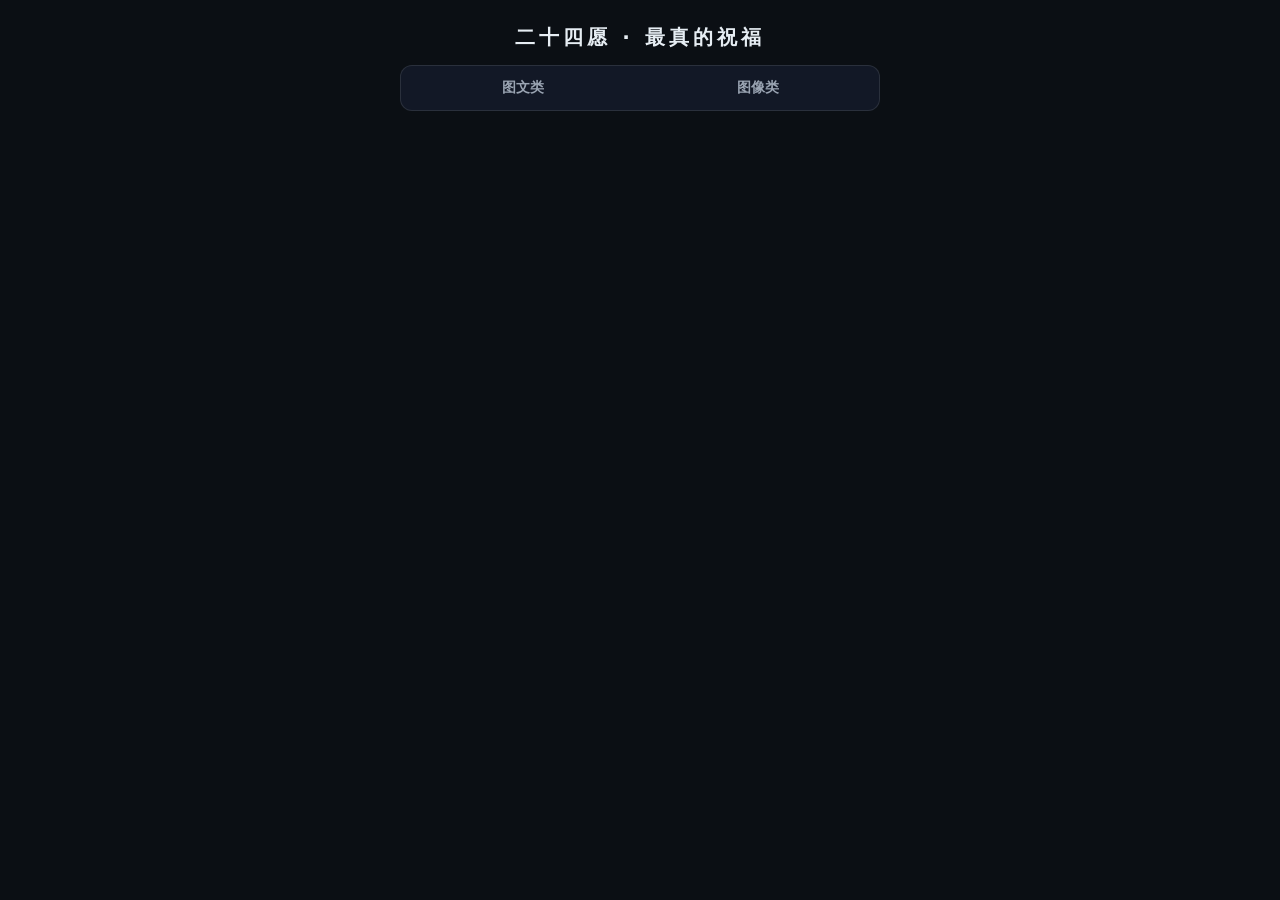
==== commit 8c7f22cf: "加入用户激活前" ====
--- a/qfp/index.html
+++ b/qfp/index.html
@@ -3,7 +3,7 @@
 <head>
   <meta charset="utf-8" />
   <meta name="viewport" content="width=device-width, initial-scale=1, viewport-fit=cover" />
-  <title>祝福语模板</title>
+  <title>二十四愿 · 最真的祝福</title>
   <style>
     :root {
       --bg: #0b0f14;
@@ -132,18 +132,54 @@
       font-size: 13px;
       color: var(--muted);
     }
+
+    /* 设备信息卡片 */
+    .device-info {
+      max-width: 480px;
+      margin: 14px auto 0;
+      background: var(--panel);
+      border: 1px solid var(--border);
+      border-radius: 12px;
+      padding: 14px 16px;
+      font-size: 13px;
+      color: var(--muted);
+      display: none;
+    }
+    .device-info.show { display: block; }
+    .device-info-title {
+      font-size: 14px;
+      font-weight: 700;
+      color: var(--text);
+      margin-bottom: 10px;
+      text-align: center;
+    }
+    .device-info-grid {
+      display: grid;
+      grid-template-columns: auto 1fr;
+      gap: 6px 12px;
+      align-items: baseline;
+    }
+    .di-label {
+      white-space: nowrap;
+      color: var(--muted);
+    }
+    .di-value {
+      color: var(--text);
+      word-break: break-all;
+    }
   </style>
 </head>
 <body>
 
   <div class="page-header">
-    <span class="page-title">祝福语</span>
+    <span class="page-title">二十四愿 · 最真的祝福</span>
   </div>
   <div class="tab-bar" id="tabBar">
     <div class="tab-item" data-tab="graphic">图文类</div>
     <div class="tab-item" data-tab="photo">图像类</div>
   </div>
   <div class="sub-bar" id="subBar"></div>
+  <div class="device-info" id="deviceInfo"></div>
 
   <div class="picker-main">
     <div class="tile-grid" id="tileGrid"></div>
@@ -156,10 +192,17 @@
     const tabs = tabBar.querySelectorAll('.tab-item');
     const search = window.location.search || '';
 
+    // 解析设备参数（4位月年 + 9位mac_b62 + 8位key）
+    const deviceMatch = (search + (window.location.hash || '')).match(/(\d{4})([A-Za-z0-9]{9})([A-Za-z0-9]{8})/);
+    const deviceMonth = deviceMatch ? deviceMatch[1] : '';
+    const deviceMac   = deviceMatch ? deviceMatch[2] : '';
+    const deviceKey   = deviceMatch ? deviceMatch[3] : '';
+
     let allTemplates = [];
     let allTypes = [];       // [{id, name}]
     let activeTab = null;    // 'graphic' | 'photo' | null
     let activeTypeId = null; // number | null
+    let deviceInfoData = null; // 设备信息，编码后传递给 apply 页面
 
     // 判断模板属于哪个大类
     function tplTab(tpl) {
@@ -176,7 +219,8 @@
         const applyPage = tpl.kind === 'photo' ? 'dl/template/pic_apply.html'
                         : tpl.kind === 'custom' ? 'dl/template/custom_apply.html'
                         : 'dl/template/apply.html';
-        a.href = applyPage + '?' + params.toString() + (search ? '&' + search.slice(1) : '');
+        const devInfoParam = deviceInfoData ? '&devinfo=' + encodeURIComponent(JSON.stringify(deviceInfoData)) : '';
+        a.href = applyPage + '?' + params.toString() + devInfoParam + (search ? '&' + search.slice(1) : '');
         const img = document.createElement('img');
         img.src = tpl.thumb ? ('dl/' + tpl.thumb) : '';
         img.alt = tpl.name;
@@ -258,14 +302,61 @@
       });
     });
 
+    // 分钟数 → HH:MM
+    function minsToTime(m) {
+      m = parseInt(m) || 0;
+      if (m < 0 || m > 1439) m = 0;
+      const h = Math.floor(m / 60), mm = m % 60;
+      return (h < 10 ? '0' : '') + h + ':' + (mm < 10 ? '0' : '') + mm;
+    }
+
+    // 渲染设备信息
+    function renderDeviceInfo(dev) {
+      const el = document.getElementById('deviceInfo');
+      if (!dev) { el.classList.remove('show'); return; }
+
+      const regDate = dev.registered_at ? new Date(dev.registered_at * 1000).toLocaleDateString('zh-CN') : '-';
+      const lastReq = dev.getlist_at ? new Date(dev.getlist_at * 1000).toLocaleString('zh-CN') : '-';
+      const cellAt  = dev.cell_at ? new Date(dev.cell_at * 1000).toLocaleString('zh-CN') : '';
+
+      const rows = [
+        ['注册时间', regDate],
+        ['请求次数', String(dev.getlist_count || 0)],
+        ['祝福数量', String(dev.blessing_count || 0)],
+        ['最后请求', lastReq],
+      ];
+      if (dev.cell) {
+        rows.push(['基站信息', dev.cell + (cellAt ? '  (' + cellAt + ')' : '')]);
+      }
+      if (dev.manual_location) {
+        rows.push(['手动位置', dev.manual_location]);
+      }
+      rows.push(['切换间隔', '正常 ' + dev.sleep + '秒 / 低电量 ' + dev.sleep_low + '秒']);
+      rows.push(['更新时刻', minsToTime(dev.attime)]);
+      rows.push(['运行时段', minsToTime(dev.time_start) + ' ~ ' + minsToTime(dev.time_end)]);
+      rows.push(['音量', String(dev.volume)]);
+
+      let html = '<div class="device-info-title">设备信息</div><div class="device-info-grid">';
+      rows.forEach(([label, value]) => {
+        html += '<span class="di-label">' + label + '</span><span class="di-value">' + value + '</span>';
+      });
+      html += '</div>';
+      el.innerHTML = html;
+      el.classList.add('show');
+    }
+
     // 初始化：同时加载模板列表和分类列表
     (async () => {
       try {
+        const devParams = deviceMonth ? `&month=${encodeURIComponent(deviceMonth)}&mac=${encodeURIComponent(deviceMac)}&key=${encodeURIComponent(deviceKey)}` : '';
         const [resTemplates, resTypes] = await Promise.all([
-          fetch('dl/template.php?action=list'),
-          fetch('dl/template.php?action=list_types')
+          fetch('dl/template.php?action=list' + devParams),
+          fetch('dl/template.php?action=list_types' + devParams)
         ]);
-        allTemplates = await resTemplates.json();
+        const listData = await resTemplates.json();
+        // 兼容新旧格式：新格式 {templates:[], device:{}} 旧格式 []
+        allTemplates = Array.isArray(listData) ? listData : (listData.templates || []);
+        if (listData.device) deviceInfoData = listData.device;
         const typesData = await resTypes.json();
         allTypes = (typesData.types || []).map(t => ({ id: Number(t.id), name: t.name }));
         // 初始：显示全部
